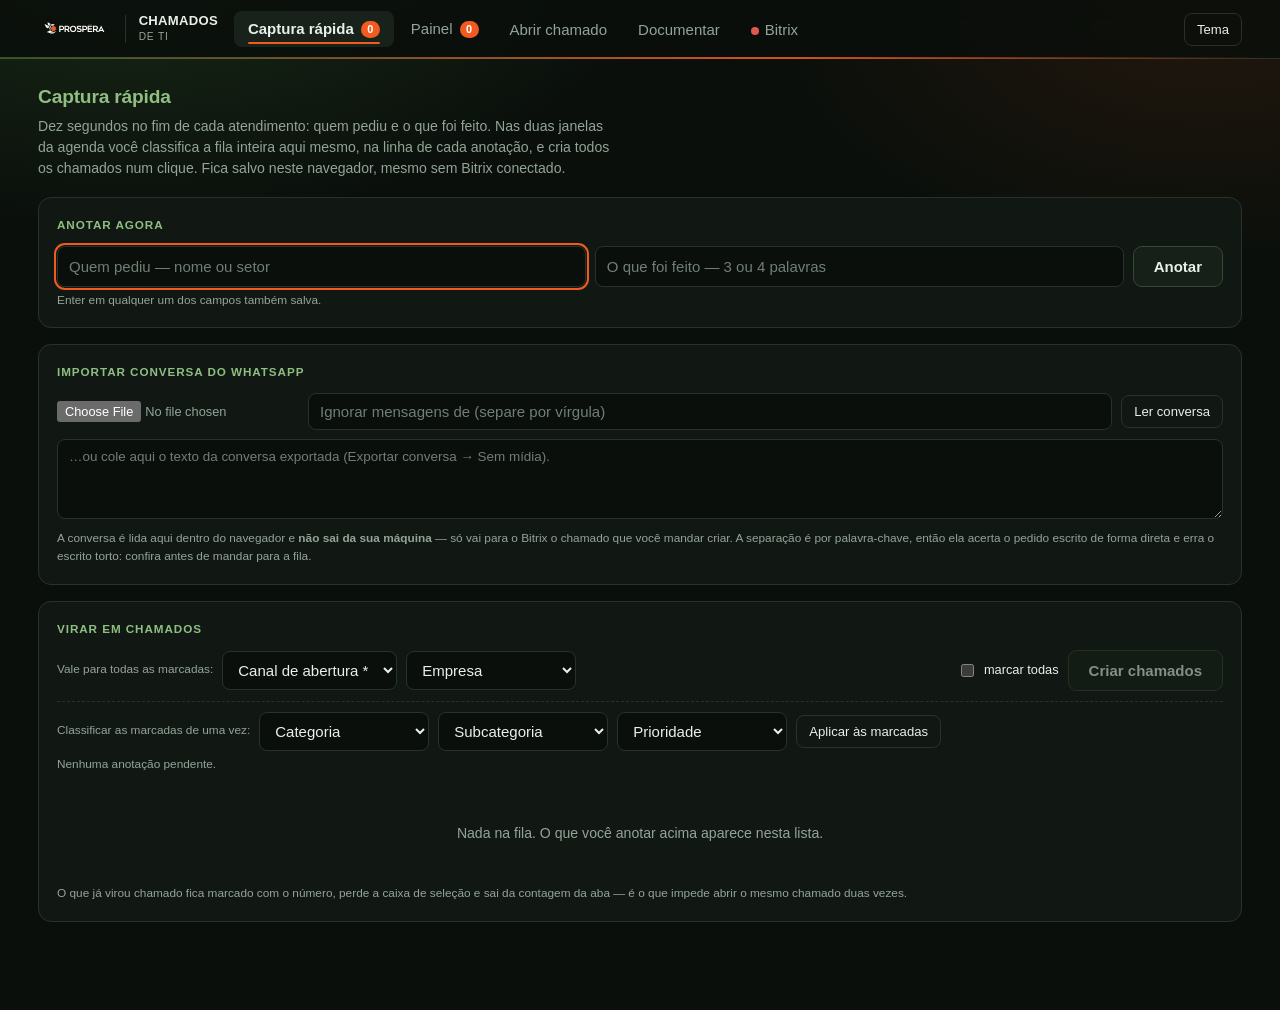
==== index.html @ 6b632b6e "v18: cartao de importar conversa e linha de classificar em lote no HTML Co-Authored-By: Claude Opus " ====
<!doctype html>
<html lang="pt-BR">
<head>
<meta charset="utf-8">
<meta name="viewport" content="width=device-width, initial-scale=1">
<title>Chamados TI Prospera</title>
<link rel="stylesheet" href="estilo.css">
</head>
<body>

<header class="bar">
  <div class="bar-in">
    <div class="brand">
      <!-- logo oficial, vetor extraído do .ai; as cores saem do CSS por tema -->
      <svg class="logo" viewBox="0 0 1000 407.35" role="img" aria-label="Prospera" xmlns="http://www.w3.org/2000/svg"><path class="lg-g" d="M 167.63 198.69 C 167.3 199.43 167.34 204.45 167.49 207.01 C 167.64 209.57 167.97 211.9 168.29 214.46 C 168.97 219.92 169.62 225.62 170.23 231.65 C 170.34 232.8 170.72 233.78 170.22 235.11 C 166.71 234.66 163.37 234.69 159.88 234.97 C 161.18 214.36 161.71 197.57 148.44 187.08 C 142.3 190.5 136.59 192.75 130.71 192.34 C 112.36 192.12 98.44 163.08 90.12 136.14 C 102.8 144.8 117.09 150.25 129.23 155.96 C 135.09 158.62 140.02 161.19 144.5 164.07 C 147.63 166.05 149.92 168.24 151.98 170.78 C 153.3 172.42 154.03 174.4 154.71 176.51 C 155.04 177.52 155.55 178.25 154.7 180.02 C 154.14 179.12 153.39 179.12 152.65 178.86 C 149.68 177.82 146.85 176.49 143.3 175.73 C 137.42 174.46 131.5 171.81 124.2 170.52 C 130.48 175.21 136.37 177.44 141.91 179.68 C 149.88 182.86 156.58 184.97 161.57 189.71 C 162.59 188.29 162.28 187.69 162.38 186.74 C 163.58 175.97 163.48 166.51 160.96 157.52 C 140.4 162.4 128.98 139.5 130.73 111.27 C 141.31 114.92 151.15 121.05 158.79 127.05 C 167.12 133.76 171.31 139.88 170.07 148.05 C 169.77 150.1 169.38 151.96 168.05 154.27 C 164.39 148.23 159.14 142.38 150.5 136.81 C 152.5 139.57 154.46 142.06 156.38 144.34 C 158.4 147.57 160.38 150.48 162.3 153.19 C 166.11 159.44 167.87 165.93 168.34 173.66 C 169.52 172.84 169.8 171.84 170.33 170.91 C 177.8 158.12 184.73 151.12 194.95 145.88 C 196.64 145.05 198.72 144.82 200.02 143.73 C 196.84 144.15 193.68 144.93 190.56 146.08 C 184.24 148.73 177.23 155.06 172.67 161.89 C 172.05 160.54 172.51 158.95 172.68 157.28 C 173.2 151.79 176 146.01 180.54 141.9 C 182.8 140.24 185.08 138.81 187.38 137.59 C 198.09 133.44 212.15 135.29 225.5 143.12 C 224.18 150.36 219.33 153.84 211.82 154.97 C 209.73 155.09 207.66 155.39 205.61 155.91 C 199.48 156.65 186.57 159.61 178.28 162.96 C 176.73 165.77 175.2 168.73 173.7 171.82 C 170.19 179.82 168.13 188.04 167.59 195.84 C 167.53 196.79 168.12 197.55 167.63 198.69 "/><path class="lg-d" d="M 170.96 231.35 C 174.94 232.51 178.31 234.2 181.91 235.9 C 190.14 239.79 198.09 242.93 207.32 243.19 C 208.36 243.22 209.74 243.18 210.52 243.88 C 211.2 244.49 210.68 245.86 210.03 246.41 C 204.69 251.02 196.24 252.31 189.18 251.61 C 187.62 251.46 185.95 251.41 184.43 250.96 L 174.76 248.11 C 171.96 247.28 169.21 246.44 166.26 246.66 C 182.52 257.61 199.63 256.96 215.61 246.8 L 221.31 243.17 L 223.88 241.59 L 229.87 238.97 C 235 237.42 239.55 237.88 244.29 240.59 C 241.89 241.2 239.96 242.39 237.83 243.43 C 237.11 243.77 236.63 244.28 236 244.72 C 234.73 245.61 233.49 246.39 232.31 247.43 L 227.06 252.05 C 224.73 254.11 222.5 256.06 219.9 257.82 L 214.5 260.96 C 202.3 266.88 188.26 267.5 175.14 264.31 C 168.47 262.68 162.35 260.22 156.21 257.26 C 143.12 250.95 130.72 246.78 115.95 250.22 C 123.16 238.04 138.32 230.55 152.2 229.25 C 158.61 228.64 164.68 229.52 170.96 231.35 "/><path class="lg-o" d="M 201.51 165.25 C 220.08 159.41 238.4 171.55 242.89 188.32 C 248.15 207.91 238.15 226.55 219.58 232.35 C 203.42 237.4 184.52 227.43 178.85 209.85 C 173.14 192.16 181.66 171.5 201.51 165.25 "/><path class="lg-d" d="M 325.8 204.28 C 328.17 204.28 330.24 203.87 332.01 203.07 C 333.77 202.26 335.21 201.17 336.32 199.79 C 337.43 198.41 338.25 196.84 338.79 195.07 C 339.33 193.31 339.6 191.47 339.6 189.55 C 339.6 187.64 339.25 185.74 338.56 183.86 C 337.87 181.98 336.88 180.32 335.57 178.86 C 334.27 177.4 332.66 176.21 330.74 175.29 C 328.82 174.38 326.6 173.91 324.07 173.91 L 304.4 173.91 L 304.4 204.28 Z M 325.8 159.65 C 329.94 159.65 333.83 160.44 337.47 162.01 C 341.11 163.58 344.27 165.71 346.96 168.39 C 349.64 171.08 351.77 174.24 353.34 177.88 C 354.91 181.52 355.7 185.41 355.7 189.55 C 355.7 193.7 355.01 197.53 353.63 201.05 C 352.25 204.58 350.21 207.67 347.53 210.31 C 344.85 212.96 341.46 215.03 337.36 216.52 C 333.25 218.02 328.52 218.77 323.15 218.77 L 304.4 218.77 L 304.4 243.84 L 288.3 243.84 L 288.3 159.65 Z M 325.8 159.65 "/><path class="lg-d" d="M 376.63 202.78 L 398.75 202.78 C 400.21 202.78 401.71 202.49 403.28 201.92 C 404.85 201.34 406.24 200.46 407.46 199.27 C 408.69 198.09 409.7 196.61 410.5 194.84 C 411.3 193.08 411.71 191.01 411.71 188.63 C 411.71 187.41 411.55 185.95 411.25 184.27 C 410.95 182.58 410.33 180.97 409.41 179.43 C 408.5 177.9 407.2 176.6 405.52 175.52 C 403.84 174.45 401.58 173.91 398.75 173.91 L 376.63 173.91 Z M 376.63 243.84 L 360.53 243.84 L 360.53 159.65 L 398.78 159.65 C 403.08 159.65 407.02 160.36 410.59 161.78 C 414.16 163.2 417.21 165.19 419.75 167.76 C 422.28 170.33 424.26 173.39 425.68 176.96 C 427.1 180.53 427.81 184.42 427.81 188.63 C 427.81 195 426.21 200.56 423.03 205.31 C 419.84 210.07 415.6 213.48 410.3 215.55 C 417.37 224.9 424.36 234.33 431.26 243.84 L 412.05 243.84 C 408.69 239.47 405.4 235.06 402.2 230.61 C 398.98 226.17 395.77 221.64 392.56 217.04 L 376.63 217.04 Z M 376.63 243.84 "/><path class="lg-d" d="M 476.98 173.11 C 473.15 173.11 469.57 173.89 466.24 175.46 C 462.91 177.04 460.01 179.13 457.52 181.73 C 455.04 184.34 453.06 187.39 451.61 190.88 C 450.16 194.37 449.43 197.99 449.43 201.75 C 449.43 205.58 450.16 209.22 451.61 212.67 C 453.06 216.12 455.04 219.17 457.52 221.82 C 460.01 224.46 462.91 226.57 466.24 228.14 C 469.57 229.71 473.15 230.5 476.98 230.5 C 480.8 230.5 484.38 229.71 487.71 228.14 C 491.03 226.57 493.94 224.46 496.43 221.82 C 498.91 219.17 500.89 216.12 502.34 212.67 C 503.79 209.22 504.52 205.58 504.52 201.75 C 504.52 197.99 503.79 194.37 502.34 190.88 C 500.89 187.39 498.91 184.34 496.43 181.73 C 493.94 179.13 491.03 177.04 487.71 175.46 C 484.38 173.89 480.8 173.11 476.98 173.11 M 476.92 245.45 C 470.94 245.45 465.3 244.3 460.01 242 C 454.72 239.7 450.1 236.58 446.15 232.62 C 442.2 228.68 439.08 224.06 436.78 218.77 C 434.48 213.48 433.33 207.8 433.33 201.75 C 433.33 195.77 434.48 190.11 436.78 184.78 C 439.08 179.45 442.2 174.82 446.15 170.86 C 450.1 166.92 454.72 163.79 460.01 161.49 C 465.3 159.19 470.94 158.04 476.92 158.04 C 482.97 158.04 488.65 159.19 493.94 161.49 C 499.23 163.79 503.85 166.92 507.8 170.86 C 511.75 174.82 514.87 179.45 517.17 184.78 C 519.47 190.11 520.62 195.77 520.62 201.75 C 520.62 207.8 519.47 213.48 517.17 218.77 C 514.87 224.06 511.75 228.68 507.8 232.62 C 503.85 236.58 499.23 239.7 493.94 242 C 488.65 244.3 482.97 245.45 476.92 245.45 "/><path class="lg-d" d="M 525.8 232.8 L 534.54 219.92 C 538.75 222.83 543.11 225.34 547.59 227.45 C 552.08 229.56 556.77 230.61 561.68 230.61 C 564.29 230.61 566.59 230.29 568.58 229.64 C 570.57 228.98 572.26 228.14 573.64 227.11 C 575.02 226.07 576.06 224.88 576.75 223.54 C 577.44 222.2 577.78 220.88 577.78 219.57 C 577.78 217.89 577.27 216.45 576.23 215.26 C 575.2 214.07 573.82 213.09 572.09 212.33 C 570.36 211.56 568.33 210.91 566 210.37 C 563.65 209.84 561.22 209.34 558.69 208.88 C 557 208.57 555.05 208.21 552.82 207.79 C 550.6 207.36 548.3 206.79 545.92 206.06 C 543.55 205.33 541.21 204.37 538.91 203.18 C 536.61 202 534.54 200.5 532.7 198.7 C 530.86 196.89 529.38 194.75 528.27 192.26 C 527.16 189.77 526.6 186.83 526.6 183.46 C 526.6 178.55 527.6 174.47 529.59 171.21 C 531.59 167.95 534.14 165.38 537.24 163.5 C 540.35 161.62 543.8 160.3 547.59 159.54 C 551.39 158.77 555.05 158.39 558.57 158.39 C 562.1 158.39 565.25 158.62 568.01 159.08 C 570.77 159.54 573.34 160.21 575.71 161.09 C 578.09 161.97 580.41 163.08 582.67 164.43 C 584.93 165.77 587.37 167.36 589.97 169.2 L 581 181.85 C 577.02 179.09 573.18 176.98 569.5 175.52 C 565.82 174.07 561.95 173.34 557.89 173.34 C 556.5 173.34 554.93 173.51 553.17 173.86 C 551.41 174.2 549.74 174.76 548.17 175.52 C 546.59 176.29 545.29 177.27 544.26 178.46 C 543.22 179.64 542.7 181.08 542.7 182.77 C 542.7 184.46 543.32 185.88 544.54 187.02 C 545.77 188.17 547.34 189.13 549.26 189.9 C 551.18 190.67 553.29 191.32 555.59 191.86 C 557.89 192.39 560.11 192.93 562.26 193.46 C 563.87 193.85 565.76 194.23 567.95 194.61 C 570.13 195 572.39 195.54 574.73 196.23 C 577.07 196.91 579.39 197.84 581.69 198.98 C 583.99 200.14 586.04 201.61 587.84 203.41 C 589.64 205.21 591.11 207.44 592.21 210.08 C 593.33 212.73 593.88 215.93 593.88 219.69 C 593.88 224.06 593.12 227.85 591.59 231.07 C 590.05 234.29 587.86 236.96 585.03 239.07 C 582.19 241.18 578.82 242.77 574.91 243.84 C 571 244.91 566.66 245.45 561.91 245.45 C 557.54 245.45 553.69 245.12 550.35 244.47 C 547.02 243.82 543.97 242.94 541.21 241.83 C 538.45 240.71 535.84 239.39 533.39 237.86 C 530.93 236.33 528.4 234.64 525.8 232.8 "/><path class="lg-d" d="M 639.08 204.28 C 641.46 204.28 643.53 203.87 645.29 203.07 C 647.05 202.26 648.49 201.17 649.61 199.79 C 650.71 198.41 651.54 196.84 652.08 195.07 C 652.61 193.31 652.88 191.47 652.88 189.55 C 652.88 187.64 652.54 185.74 651.85 183.86 C 651.16 181.98 650.16 180.32 648.86 178.86 C 647.55 177.4 645.94 176.21 644.03 175.29 C 642.11 174.38 639.89 173.91 637.36 173.91 L 617.69 173.91 L 617.69 204.28 Z M 639.08 159.65 C 643.22 159.65 647.11 160.44 650.76 162.01 C 654.39 163.58 657.56 165.71 660.24 168.39 C 662.93 171.08 665.05 174.24 666.62 177.88 C 668.2 181.52 668.98 185.41 668.98 189.55 C 668.98 193.7 668.29 197.53 666.91 201.05 C 665.54 204.58 663.5 207.67 660.82 210.31 C 658.13 212.96 654.74 215.03 650.64 216.52 C 646.54 218.02 641.8 218.77 636.44 218.77 L 617.69 218.77 L 617.69 243.84 L 601.59 243.84 L 601.59 159.65 Z M 639.08 159.65 "/><path class="lg-d" d="M 689.92 173.91 L 689.92 194.96 L 730.63 194.96 L 730.63 209.57 L 689.92 209.57 L 689.92 229.35 L 735.8 229.35 L 735.8 243.84 L 673.82 243.84 L 673.82 159.65 L 735.8 159.65 L 735.8 173.91 Z M 689.92 173.91 "/><path class="lg-d" d="M 762.72 202.78 L 784.84 202.78 C 786.3 202.78 787.8 202.49 789.37 201.92 C 790.94 201.34 792.33 200.46 793.55 199.27 C 794.78 198.09 795.79 196.61 796.59 194.84 C 797.39 193.08 797.8 191.01 797.8 188.63 C 797.8 187.41 797.64 185.95 797.34 184.27 C 797.04 182.58 796.42 180.97 795.5 179.43 C 794.59 177.9 793.29 176.6 791.61 175.52 C 789.93 174.45 787.67 173.91 784.84 173.91 L 762.72 173.91 Z M 762.72 243.84 L 746.62 243.84 L 746.62 159.65 L 784.87 159.65 C 789.17 159.65 793.1 160.36 796.68 161.78 C 800.25 163.2 803.3 165.19 805.83 167.76 C 808.37 170.33 810.35 173.39 811.77 176.96 C 813.19 180.53 813.9 184.42 813.9 188.63 C 813.9 195 812.3 200.56 809.12 205.31 C 805.93 210.07 801.69 213.48 796.39 215.55 C 803.46 224.9 810.45 234.33 817.35 243.84 L 798.14 243.84 C 794.78 239.47 791.49 235.06 788.28 230.61 C 785.07 226.17 781.86 221.64 778.65 217.04 L 762.72 217.04 Z M 762.72 243.84 "/><path class="lg-d" d="M 845.64 216.58 L 869.68 216.58 L 857.71 191.16 Z M 813.9 243.84 L 856.91 159.77 L 858.52 159.77 L 901.54 243.84 L 884.05 243.84 L 877.5 230.61 L 837.82 230.61 L 831.38 243.84 Z M 813.9 243.84 "/><path class="lg-o" d="M 686.23 144.71 C 686.37 145.15 686.57 145.57 686.78 145.98 C 687.8 147.94 689.03 149.77 690.43 151.47 C 690.97 152.11 691.52 152.8 692.16 153.32 C 693.11 154.14 694.41 154.14 694.74 152.79 C 694.91 152.02 694.69 151.16 694.44 150.41 C 693.69 148.24 692.48 146.24 690.98 144.52 C 690.07 143.52 689.04 142.22 687.6 142.16 C 686.16 142.16 685.79 143.44 686.22 144.69 Z M 686.23 144.71 "/><path class="lg-o" d="M 717.82 141.47 C 715.43 144.1 713.05 147.25 712.59 150.87 C 712.49 152.36 713.41 153.1 714.81 152.25 C 715.42 151.89 715.98 151.35 716.5 150.85 C 720.02 147.34 723.23 143.5 726.52 139.77 C 727.15 139.01 727.83 138.16 728.1 137.22 C 728.44 136.12 727.95 134.96 726.8 134.88 C 725.88 134.82 725.07 135.28 724.25 135.79 C 721.88 137.36 719.76 139.39 717.84 141.45 Z M 717.82 141.47 "/><path class="lg-o" d="M 703.21 136.61 C 702.91 137.16 702.81 137.8 702.73 138.42 C 702.13 142.58 701.9 146.79 702.05 151 C 702.06 151.4 702.08 151.82 702.24 152.19 C 702.39 152.56 702.72 152.89 703.12 152.94 C 703.79 153.02 704.29 152.36 704.6 151.75 C 706.2 148.67 706.96 145.16 706.87 141.69 C 706.82 140.02 706.6 138.28 706.13 136.67 C 705.69 135.14 703.9 135.3 703.21 136.61 "/></svg>
      <span class="brand-sep" aria-hidden="true"></span>
      <span class="brand-app">Chamados<br><small>de TI</small></span>
    </div>
    <nav class="tabs" role="tablist">
      <button role="tab" aria-selected="true" data-tab="captura">Captura rápida<span class="pill" id="pillFila">0</span></button>
      <button role="tab" aria-selected="false" data-tab="painel">Painel<span class="pill" id="pillNovos" hidden>0</span></button>
      <button role="tab" aria-selected="false" data-tab="abrir">Abrir chamado</button>
      <button role="tab" aria-selected="false" data-tab="documentar">Documentar</button>
      <button role="tab" aria-selected="false" data-tab="conexao"><span class="dot off" id="connDot"></span>Bitrix</button>
    </nav>
    <button class="ghost" id="btnTema" type="button">Tema</button>
  </div>
</header>

<main>

<!-- faixa de chamado novo: fica fora das abas porque a vigia roda em todas -->
<div class="faixa-novos" id="faixaNovos" role="status" hidden>
  <div class="fx-topo">
    <span class="fx-sino" aria-hidden="true">!</span>
    <b id="faixaTitulo"></b>
    <span style="flex:1"></span>
    <button class="mini" id="faixaIr" type="button">Ver no painel</button>
    <button class="mini" id="faixaFechar" type="button">Dispensar</button>
  </div>
  <ul class="fx-lista" id="faixaLista"></ul>
</div>

<!-- ============ CAPTURA ============ -->
<section id="tab-captura">
  <h2>Captura rápida</h2>
  <p class="lead">Dez segundos no fim de cada atendimento: quem pediu e o que foi feito. Nas duas janelas da agenda você classifica a fila inteira aqui mesmo, na linha de cada anotação, e cria todos os chamados num clique. Fica salvo neste navegador, mesmo sem Bitrix conectado.</p>

  <div class="card">
    <h3>Anotar agora</h3>
    <div class="capture-box">
      <input type="text" id="capQuem" placeholder="Quem pediu — nome ou setor" autocomplete="off">
      <input type="text" id="capOque" placeholder="O que foi feito — 3 ou 4 palavras" autocomplete="off">
      <button class="primary" id="capAdd" type="button">Anotar</button>
    </div>
    <div class="hint">Enter em qualquer um dos campos também salva.</div>
  </div>

  <div class="card" id="cardImportar">
    <h3>Importar conversa do WhatsApp</h3>
    <div class="imp-topo">
      <input type="file" id="impArquivo" accept=".txt,text/plain">
      <input type="text" id="impIgnorar" placeholder="Ignorar mensagens de (separe por vírgula)" autocomplete="off">
      <button class="ghost" id="impLer" type="button">Ler conversa</button>
    </div>
    <textarea id="impTexto" rows="4"
      placeholder="…ou cole aqui o texto da conversa exportada (Exportar conversa → Sem mídia)."></textarea>
    <div class="hint" id="impAviso">
      A conversa é lida aqui dentro do navegador e <b>não sai da sua máquina</b> — só vai para o
      Bitrix o chamado que você mandar criar. A separação é por palavra-chave, então ela acerta o
      pedido escrito de forma direta e erra o escrito torto: confira antes de mandar para a fila.
    </div>

    <div id="impResultado" hidden>
      <div class="imp-barra">
        <b id="impTitulo"></b>
        <span style="flex:1"></span>
        <button class="mini" id="impTodos" type="button">Marcar todos</button>
        <button class="mini" id="impNenhum" type="button">Desmarcar</button>
        <button class="primary" id="impMandar" type="button">Mandar para a fila</button>
      </div>
      <ul class="imp-lista" id="impLista"></ul>
      <button class="mini" id="impVerDescartados" type="button" hidden></button>
      <ul class="imp-lista descartados" id="impDescartados" hidden></ul>
    </div>
  </div>

  <div class="card">
    <h3>Virar em chamados</h3>
    <div class="lote-topo">
      <span class="hint" style="margin:0">Vale para todas as marcadas:</span>
      <select id="loteCanal"><option value="">Canal de abertura *</option></select>
      <select id="loteEmpresa"><option value="">Empresa</option></select>
      <span style="flex:1"></span>
      <label style="display:flex;align-items:center;gap:7px;font-weight:500;margin:0">
        <input type="checkbox" id="loteTodas" style="width:auto"> marcar todas
      </label>
      <button class="primary" id="btnLote" type="button">Criar chamados</button>
    </div>
    <div class="lote-topo aplicar-linha">
      <span class="hint" style="margin:0">Classificar as marcadas de uma vez:</span>
      <select id="aplCategoria"><option value="">Categoria</option></select>
      <select id="aplSubcategoria"><option value="">Subcategoria</option></select>
      <select id="aplPrioridade"><option value="">Prioridade</option></select>
      <button class="ghost" id="btnAplicar" type="button">Aplicar às marcadas</button>
    </div>
    <div class="hint" id="loteAviso"></div>

    <ul class="queue" id="fila"></ul>
    <div class="empty" id="filaVazia">Nada na fila. O que você anotar acima aparece nesta lista.</div>
    <div class="hint">O que já virou chamado fica marcado com o número, perde a caixa de seleção
      e sai da contagem da aba — é o que impede abrir o mesmo chamado duas vezes.</div>
  </div>
</section>

<!-- ============ PAINEL ============ -->
<section id="tab-painel" hidden>
  <h2>Painel de acompanhamento</h2>
  <p class="lead">Os chamados abertos por etapa, com o prazo de SLA contado em horas úteis a partir da abertura. Vermelho é prazo estourado.</p>

  <div class="card" style="padding:13px 16px">
    <div style="display:flex;gap:11px;align-items:center;flex-wrap:wrap">
      <button class="primary" id="btnCarregar" type="button">Carregar do Bitrix</button>
      <label style="display:flex;align-items:center;gap:7px;font-weight:500;margin:0">
        <input type="checkbox" id="chkConcluidos" style="width:auto"> mostrar concluídos
      </label>
      <span class="hint" id="statusCarga" style="margin-top:0">Conecte o Bitrix para puxar os chamados reais.</span>
    </div>
    <div class="linha-vigia">
      <label style="display:flex;align-items:center;gap:7px;font-weight:500;margin:0">
        <input type="checkbox" id="chkVigiar" style="width:auto" checked> vigiar chamados novos
      </label>
      <button class="ghost" id="btnNotificar" type="button" hidden>Ativar notificação do Windows</button>
      <span class="hint" id="estadoAlerta" style="margin-top:0;flex:1 1 260px"></span>
    </div>
    <div class="aviso" id="avisoNomes" hidden></div>
  </div>

  <div class="kpis" id="kpis"></div>

  <div class="card">
    <h3>Filtros</h3>
    <div class="filtros">
      <input type="text" id="fltBusca" placeholder="Buscar no nome do chamado" autocomplete="off">
      <select id="fltEmpresa" data-nome="empresa"><option value="">Todas as empresas</option></select>
      <select id="fltResp" data-nome="responsável"><option value="">Todos os responsáveis</option></select>
      <select id="fltPrioridade" data-nome="prioridade"><option value="">Todas as prioridades</option></select>
      <select id="fltCategoria" data-nome="categoria"><option value="">Todas as categorias</option></select>
      <select id="fltEtapa" data-nome="etapa"><option value="">Todas as etapas</option></select>
      <select id="fltSituacao">
        <option value="">Qualquer situação</option>
        <option value="crit">Estourados</option>
        <option value="warn">Perto do prazo</option>
        <option value="ok">No prazo</option>
        <option value="neutral">Pausados ou sem SLA</option>
      </select>
      <button class="ghost" id="fltLimpar" type="button">Limpar filtros</button>
    </div>
    <div class="hint" id="fltResumo">Sem filtro: mostrando tudo que foi carregado.</div>
  </div>

  <div class="subtabs" role="tablist">
    <button role="tab" aria-selected="true" data-sub="lista" type="button">Lista</button>
    <button role="tab" aria-selected="false" data-sub="dash" type="button">Dashboard ao vivo</button>
  </div>

  <div id="sub-dash" hidden>
    <div class="card vivo-bar">
      <span class="vivo-dot" id="dashVivo" aria-hidden="true"></span>
      <span class="vivo-txt">Relendo o Bitrix em <b id="dashConta">60s</b></span>
      <span class="hint" style="margin:0">Dados de <b id="dashLidoEm">ainda não</b>. Em segundo plano, relê a cada 3 min.</span>
      <span style="flex:1"></span>
      <button class="ghost" id="dashAgora" type="button">Atualizar agora</button>
      <button class="ghost" id="dashPausar" type="button">Pausar</button>
    </div>

    <div class="dash-grid">
      <div class="bloco dash-largo">
        <h3>Fila de risco <span class="cnt" id="cntRisco">0</span></h3>
        <ul class="risco" id="dashRisco"></ul>
        <div class="hint">Do prazo mais apertado para o mais folgado. Clique numa linha da Lista para documentar.</div>
      </div>

      <div class="bloco">
        <h3>Carga por pessoa</h3>
        <ul class="barras" id="dashPessoas"></ul>
      </div>

      <div class="bloco">
        <h3>Por etapa do funil</h3>
        <ul class="barras" id="dashEtapas"></ul>
      </div>

      <div class="bloco">
        <h3>Por prioridade</h3>
        <ul class="barras" id="dashPrioridades"></ul>
      </div>

      <div class="bloco">
        <h3>Idade dos chamados</h3>
        <ul class="barras" id="dashIdade"></ul>
        <div class="hint">Em dias de calendário, não em horas úteis: aqui a pergunta é há quanto tempo está parado.</div>
      </div>

      <div class="bloco">
        <h3>Por empresa</h3>
        <ul class="barras" id="dashEmpresas"></ul>
      </div>

      <div class="bloco">
        <h3>Por categoria</h3>
        <ul class="barras" id="dashCategorias"></ul>
      </div>
    </div>
    <div class="hint" style="margin-top:12px">
      A cor dentro de cada barra é a situação de SLA: vermelho estourado, âmbar perto do prazo,
      verde no prazo, cinza pausado ou sem SLA. O tamanho é o volume.
    </div>

    <div class="card exportar" id="cardExport">
      <h3>Exportar para o relatório semanal</h3>
      <div class="exp-linha">
        <label class="exp-rot" for="expPeriodo">Período</label>
        <select id="expPeriodo">
          <option value="sexta">Semana de sexta a sexta</option>
          <option value="7">Últimos 7 dias</option>
          <option value="mes">Mês corrente</option>
          <option value="tudo">Tudo que foi carregado</option>
          <option value="custom">Escolher as datas</option>
        </select>
        <input type="date" id="expDe" aria-label="Data inicial" hidden>
        <input type="date" id="expAte" aria-label="Data final" hidden>
      </div>
      <div class="exp-linha">
        <span class="exp-rot">Levar no arquivo</span>
        <label class="cx"><input type="checkbox" id="expAbertos" checked> Abertos agora</label>
        <label class="cx"><input type="checkbox" id="expNovos" checked> Abertos no período</label>
        <label class="cx"><input type="checkbox" id="expConcluidos" checked> Concluídos no período</label>
      </div>
      <div class="hint" id="expResumoTxt"></div>
      <div class="exp-linha exp-botoes">
        <button class="ghost" id="btnExpChamados" type="button">Baixar chamados (CSV)</button>
        <button class="primary" id="btnExpResumo" type="button">Baixar resumo (CSV)</button>
      </div>
      <div class="hint">
        São dois arquivos: a <b>lista</b> tem uma linha por chamado, o <b>resumo</b> tem os números
        já somados por pessoa, etapa, prioridade, empresa, categoria e idade. Os dois trazem horas
        úteis gastas, limite de SLA e se o chamado coube no prazo — contas que o export do Bitrix
        não faz. A data de conclusão usada é a última mudança de etapa do chamado, que para um
        chamado fechado é o fecho.
      </div>
    </div>
  </div>

  <div id="sub-lista">

  <div class="card">
    <h3>Jornada usada no cálculo</h3>
    <div class="grid g3">
      <div class="field">
        <label for="jorIni">Início</label>
        <input type="text" id="jorIni" value="08:00" inputmode="numeric">
      </div>
      <div class="field">
        <label for="jorFim">Fim</label>
        <input type="text" id="jorFim" value="17:00">
      </div>
      <div class="field">
        <label for="jorDias">Dias úteis</label>
        <select id="jorDias">
          <option value="12345" selected>Segunda a sexta</option>
          <option value="123456">Segunda a sábado</option>
        </select>
      </div>
    </div>
    <div class="hint">O SLA é contado em horas úteis, como na tabela do Bitrix — não em dias. Padrão 08:00&ndash;17:00 com 1h de intervalo (12:00&ndash;13:00), o que dá 8h líquidas por dia útil, igual à conta de &ldquo;1 dia útil&rdquo; da tabela. Feriados não são descontados. Ajuste se a jornada de vocês for outra — o painel recalcula.</div>
  </div>

  <div class="tablewrap">
    <table>
      <thead>
        <tr>
          <th>Chamado</th><th>Empresa</th><th>Solicitante</th><th>Categoria</th><th>Prioridade</th>
          <th>Etapa</th><th>Responsável</th><th class="num">Aberto em</th>
          <th class="num">Aberto há</th><th class="num">SLA</th><th>Situação</th><th></th>
        </tr>
      </thead>
      <tbody id="tbChamados"></tbody>
    </table>
    <div class="empty" id="painelVazio">
      Sem chamados carregados. Conecte o Bitrix na aba <b>Bitrix</b> para puxar os abertos,
      ou abra um chamado pela aba <b>Abrir chamado</b> para ver como o painel se comporta.
    </div>
  </div>

  </div><!-- /sub-lista -->
</section>

<!-- ============ ABRIR ============ -->
<section id="tab-abrir" hidden>
  <h2>Abrir chamado</h2>
  <p class="lead">Os campos obrigatórios ficam aqui em cima. O resto está recolhido — abra só o que o chamado precisar.</p>

  <div class="card">
    <h3>Obrigatório</h3>
    <div class="field" style="margin-bottom:13px">
      <label for="fTitulo">Nome do chamado <span class="req">*</span></label>
      <input type="text" id="fTitulo" maxlength="100" autocomplete="off"
             placeholder="Em poucas palavras — ex.: Wi-Fi caindo na bancada">
      <div class="hint">É por este nome que você reconhece o chamado na lista do painel. Seja específico: &ldquo;Notebook do Max não liga&rdquo; vale mais que &ldquo;problema no notebook&rdquo;.</div>
    </div>
    <div class="grid g2">
      <div class="field">
        <label for="fEmpresa">Empresa</label>
        <select id="fEmpresa"></select>
      </div>
      <div class="field">
        <label for="fCanal">Canal de abertura <span class="req">*</span></label>
        <select id="fCanal"></select>
      </div>
      <div class="field">
        <label for="fCategoria">Categoria do chamado <span class="req">*</span></label>
        <select id="fCategoria"></select>
      </div>
      <div class="field">
        <label for="fSubcategoria">Subcategoria do chamado <span class="req">*</span></label>
        <select id="fSubcategoria"></select>
      </div>
      <div class="field">
        <label for="fPrioridade">Prioridade <span class="req">*</span></label>
        <select id="fPrioridade"></select>
        <div class="hint" id="slaHint">Escolha a prioridade para ver o prazo.</div>
      </div>
    </div>
    <div class="field" style="margin-top:13px">
      <label for="fDetalhes">Detalhes do chamado <span class="req">*</span></label>
      <textarea id="fDetalhes" placeholder="O que o solicitante relatou, com as palavras dele."></textarea>
    </div>
  </div>

  <details class="fold">
    <summary>Quem pediu</summary>
    <div class="fold-body grid g2">
      <div class="field">
        <label for="fTipo">Tipo de ticket</label>
        <select id="fTipo">
          <option>Interno</option><option>Externo</option>
        </select>
      </div>
      <div class="field">
        <label for="fSolicitante">Solicitante</label>
        <input type="text" id="fSolicitante" placeholder="Colaborador astro/fastco/spectro, ou usuário externo">
      </div>
      <div class="field">
        <label for="fEquipamento">Equipamento</label>
        <input type="text" id="fEquipamento" placeholder="Celular, notebook, ou equipamento do cliente">
      </div>
      <div class="field">
        <label for="fResponsavel">Responsável pelo atendimento</label>
        <input type="text" id="fResponsavel" placeholder="Padrão: quem está logado no Bitrix">
      </div>
    </div>
  </details>

  <details class="fold">
    <summary>Etapa do funil</summary>
    <div class="fold-body">
      <div class="field">
        <label for="fEtapa">Etapa</label>
        <select id="fEtapa"></select>
      </div>
    </div>
  </details>

  <div class="row-end">
    <span class="hint" id="abrirAviso"></span>
    <button class="ghost" id="btnLimpar" type="button">Limpar</button>
    <button class="primary" id="btnSalvarChamado" type="button">Salvar chamado</button>
  </div>
</section>

<!-- ============ DOCUMENTAR ============ -->
<section id="tab-documentar" hidden>
  <h2>Documentar e resolver</h2>
  <p class="lead">A seção RESOLUÇÃO do formulário do Bitrix, sozinha numa tela. Testes e próximos passos são listas: escreva e aperte Enter.</p>

  <div class="card" style="padding:13px 16px;margin-bottom:16px">
    <div style="display:flex;gap:12px;align-items:center;flex-wrap:wrap">
      <label for="dChamado" style="margin:0;white-space:nowrap">Chamado</label>
      <select id="dChamado" style="flex:1;min-width:210px"><option value="">—</option></select>
    </div>
  </div>

  <div class="sem-chamado" id="semChamado">
    Escolha um chamado acima — ou clique numa linha do painel, que ele vem para cá já carregado.
  </div>

  <div id="dContexto" hidden>
    <div class="ticket">
      <div class="ticket-top">
        <span class="ticket-id" id="tkId"></span>
        <h3 class="ticket-title" id="tkTitulo"></h3>
        <div class="chips" id="tkChips"></div>
      </div>
      <div class="sla" id="tkSla" hidden></div>
      <div class="ticket-detalhe" id="tkDetalhe" hidden></div>
    </div>

    <div class="work">
      <div>
        <div class="bloco">
          <h3>Testes realizados <span class="cnt" id="cntTestes">0</span></h3>
          <div class="add-row">
            <input type="text" id="dTesteIn" placeholder="O que você testou — Enter para incluir" autocomplete="off">
            <button class="ghost" id="dTesteAdd" type="button">Incluir</button>
          </div>
          <ul class="items" id="listaTestes"></ul>
          <div class="vazio-mini" id="vazioTestes">Nada registrado ainda.</div>
        </div>

        <div class="bloco">
          <h3>Próximos passos <span class="cnt" id="cntPassos">0</span></h3>
          <div class="add-row">
            <input type="text" id="dPassoIn" placeholder="O que ainda falta — Enter para incluir" autocomplete="off">
            <button class="ghost" id="dPassoAdd" type="button">Incluir</button>
          </div>
          <ul class="items" id="listaPassos"></ul>
          <div class="vazio-mini" id="vazioPassos">Nada pendente.</div>
        </div>

        <div class="bloco">
          <h3>Resolução</h3>
          <textarea id="dResolucao" placeholder="O que resolveu o problema — isso serve de referência no próximo chamado igual."></textarea>
          <div class="hint">Obrigatória para encerrar o chamado.</div>
        </div>

        <!-- histórico e comentários ficam nesta coluna: são leitura corrida e
             equilibram a altura das duas colunas -->
        <div class="bloco" id="cardHistorico" hidden>
          <h3>Por onde passou</h3>
          <ul class="hist" id="histLista"></ul>
        </div>

        <div class="bloco" id="cardComentarios" hidden>
          <h3>Comentários <span class="cnt" id="cntComentarios">0</span></h3>
          <ul class="coment" id="listaComentarios"></ul>
        </div>
      </div>

      <div>
        <div class="bloco" id="cardEtapa" hidden>
          <h3>Etapa</h3>
          <select id="dEtapa" hidden></select>
          <div class="trilho" id="trilho"></div>
        </div>

        <div class="bloco">
          <h3>Pausa</h3>
          <div class="field">
            <label for="dPausaMotivo">Motivo</label>
            <select id="dPausaMotivo"><option value="">—</option></select>
          </div>
          <div class="field" style="margin-top:11px">
            <label for="dPausaIni">Pausado em</label>
            <input type="datetime-local" id="dPausaIni">
          </div>
          <div class="field" style="margin-top:11px">
            <label for="dPausaFim">Retomada</label>
            <input type="datetime-local" id="dPausaFim">
          </div>
        </div>

        <div class="bloco">
          <h3>Dados do chamado</h3>
          <dl class="meta-list" id="tkMeta"></dl>
        </div>

        <div class="bloco" id="cardAnexos">
          <h3>Anexos <span class="cnt" id="cntAnexos">0</span></h3>
          <ul class="arquivos" id="listaAnexos"></ul>
          <div class="hint">Os arquivos abrem no portal, com a sua sessão do Bitrix.</div>
        </div>

      </div>
    </div>

    <div class="barra-acao">
      <span class="msg" id="docAviso"></span>
      <button class="ghost" id="btnCopiarDoc" type="button">Copiar texto</button>
      <button class="ghost" id="btnEncerrar" type="button" hidden>Encerrar chamado</button>
      <button class="primary" id="btnSalvarDoc" type="button">Salvar</button>
    </div>
  </div>
</section>

<!-- ============ CONEXÃO ============ -->
<section id="tab-conexao" hidden>
  <h2>Conexão com o Bitrix</h2>
  <p class="lead">Sem isso a página funciona sozinha, guardando tudo neste navegador. Com isso ela lê e grava os chamados de verdade no portal.</p>

  <div class="note">
    <b>Não consegui testar essa conexão do meu lado</b> — o ambiente onde eu rodo não alcança o
    <code>straylight.bitrix24.com.br</code>. Por isso o teste está aqui dentro: rode na sua máquina e
    o diagnóstico abaixo diz exatamente o que aconteceu.
  </div>

  <div class="card">
    <h3>Webhook de entrada</h3>
    <div class="field">
      <label for="wh">URL do webhook</label>
      <input type="password" id="wh" placeholder="https://straylight.bitrix24.com.br/rest/1/xxxxxxxxxxxx/" autocomplete="off">
      <div class="hint">
        No Bitrix: <b>Aplicativos → Webhooks → Webhook de entrada</b>, com permissão de <b>CRM</b> e de <b>Usuários (user)</b>.
        Sem o escopo de usuários, quem abriu e o responsável aparecem como número em vez de nome.
        A URL fica guardada só neste navegador, na sua máquina — não vai para lugar nenhum e não está dentro deste arquivo.
      </div>
    </div>
    <div class="row-end">
      <button class="ghost" id="btnMostrar" type="button">Mostrar</button>
      <button class="ghost" id="btnEsquecer" type="button">Esquecer</button>
      <button class="primary" id="btnTestar" type="button">Testar conexão</button>
    </div>
    <div class="diag" id="diag">Aguardando teste.</div>
  </div>

  <div class="card">
    <h3>O que o teste verifica</h3>
    <div class="tablewrap">
      <table>
        <thead><tr><th>Checagem</th><th>Se falhar</th></tr></thead>
        <tbody>
          <tr><td>O navegador consegue chamar o Bitrix de um arquivo local (CORS)</td>
              <td>Precisa servir a página por <code>http://localhost</code> em vez de abrir o arquivo direto — eu te passo o comando.</td></tr>
          <tr><td>O webhook existe e o token é válido</td>
              <td>Gere outro webhook de entrada e cole aqui.</td></tr>
          <tr><td>O webhook tem permissão de CRM</td>
              <td>Edite o webhook no Bitrix e marque o escopo CRM.</td></tr>
          <tr><td>O processo 1032 (Chamados) responde</td>
              <td>Confirmo o <code>entityTypeId</code> com você e ajusto.</td></tr>
        </tbody>
      </table>
    </div>
  </div>
</section>

</main>


<script src="config.js"></script>
<script src="util.js"></script>
<script src="bitrix.js"></script>
<script src="painel.js"></script>
<script src="dash.js"></script>
<script src="relatorio.js"></script>
<script src="importar.js"></script>
<script src="doc.js"></script>
<script src="app.js"></script>
<script src="boot.js"></script>
</body>
</html>
---- estilo.css ----
/* Identidade: as três cores saem do logo oficial (Logo Prospera 2026).
     preto   #050606   verde  #385E31   laranja #F25B20
   O escuro é o padrão da página; o claro existe no botão Tema.

   Por que o laranja não marca "perto do prazo": ele fica perto demais do
   vermelho de "estourou", e trocar um pelo outro num relance custa caro num
   painel de SLA. Então o laranja é da marca — logo, aba ativa, contadores,
   foco — e os prazos usam verde / âmbar / vermelho, que separam bem. */
:root{
  --preto:#050606; --verde:#385E31; --laranja:#F25B20;

  --bg:#0A0F0B; --surface:#111813; --surface-2:#18211A; --line:#26332A;
  --fg:#E9EFEA; --muted:#93A497;
  --titulo:#8FBE82;                      /* verde claro, legível no escuro */
  --accent:#F25B20; --accent-soft:rgba(242,91,32,.14);
  --botao:#161F18; --botao-linha:#34492F; --botao-fg:#E9EFEA;

  --good:#4FBF86; --warn:#E3A13A; --crit:#E0574F;
  --good-bg:rgba(79,191,134,.15); --warn-bg:rgba(227,161,58,.15); --crit-bg:rgba(224,87,79,.15);

  --font:Calibri,"Segoe UI",-apple-system,BlinkMacSystemFont,Roboto,Arial,sans-serif;
  --mono:ui-monospace,SFMono-Regular,Menlo,Consolas,monospace;
  color-scheme:dark;
}
:root[data-theme="light"]{
  --bg:#F1F4F0; --surface:#fff; --surface-2:#EBF0E9; --line:#DAE2D8;
  --fg:#111A13; --muted:#5C6C60;
  --titulo:#2F5029;
  --accent:#C7441A; --accent-soft:rgba(199,68,26,.10);
  --botao:#121713; --botao-linha:#2C352E; --botao-fg:#fff;
  --good:#1B7A52; --warn:#8A6413; --crit:#A8322B;
  --good-bg:#E2F1E9; --warn-bg:#F7EDD9; --crit-bg:#F8E6E4;
  color-scheme:light;
}
*{box-sizing:border-box}
html,body{margin:0}
body{
  color:var(--fg);font-family:var(--font);font-size:15px;line-height:1.5;
  background-color:var(--bg);
  /* o fundo é o que dá cara de marca sem pintar a interface inteira de verde:
     uma luz verde no alto à esquerda e um calor laranja discreto à direita */
  background-image:
    radial-gradient(900px 540px at 10% -12%, rgba(56,94,49,.42), transparent 62%),
    radial-gradient(760px 430px at 94% 2%, rgba(242,91,32,.10), transparent 58%);
  background-attachment:fixed;background-repeat:no-repeat;
  min-height:100vh;
}
:root[data-theme="light"] body{
  background-image:
    radial-gradient(900px 540px at 10% -12%, rgba(56,94,49,.14), transparent 62%),
    radial-gradient(760px 430px at 94% 2%, rgba(242,91,32,.07), transparent 58%);
}
button,input,select,textarea{font-family:inherit;font-size:inherit;color:inherit}

/* ---------- topo ---------- */
header.bar{
  position:sticky;top:0;z-index:20;
  background:color-mix(in srgb, var(--bg) 86%, transparent);
  backdrop-filter:blur(10px);
  border-bottom:1px solid var(--line);
}
header.bar::after{
  content:"";position:absolute;left:0;right:0;bottom:-1px;height:2px;
  background:linear-gradient(90deg, var(--verde), var(--laranja) 62%, transparent);
  opacity:.85;
}
.bar-in{
  max-width:1240px;margin:0 auto;padding:11px 18px;
  display:flex;align-items:center;gap:16px;flex-wrap:wrap;
}
.brand{display:flex;align-items:center;gap:13px;flex:none}
svg.logo{height:30px;width:auto;display:block}
.lg-d{fill:#fff} .lg-g{fill:#fff} .lg-o{fill:var(--laranja)}
:root[data-theme="light"] .lg-d{fill:var(--preto)}
:root[data-theme="light"] .lg-g{fill:var(--verde)}
.brand-sep{width:1px;height:28px;background:var(--line)}
.brand-app{
  font-weight:700;font-size:.82rem;line-height:1.12;letter-spacing:.02em;
  text-transform:uppercase;color:var(--fg);white-space:nowrap;
}
.brand-app small{font-weight:400;font-size:.78em;color:var(--muted);letter-spacing:.08em}

nav.tabs{display:flex;gap:3px;flex:1;flex-wrap:wrap}
nav.tabs button{
  position:relative;background:none;border:1px solid transparent;border-radius:8px;
  padding:8px 13px;cursor:pointer;font-weight:500;color:var(--muted);
}
nav.tabs button:hover{background:var(--surface-2);color:var(--fg)}
nav.tabs button[aria-selected="true"]{background:var(--surface-2);color:var(--fg);font-weight:700}
nav.tabs button[aria-selected="true"]::after{
  content:"";position:absolute;left:13px;right:13px;bottom:2px;height:2px;
  border-radius:2px;background:var(--laranja);
}
.pill{
  display:inline-block;min-width:19px;padding:0 5px;margin-left:7px;
  background:var(--laranja);color:#fff;border-radius:9px;
  font-size:.68rem;font-weight:700;text-align:center;line-height:17px;vertical-align:1px;
}
.ghost{
  background:transparent;border:1px solid var(--line);border-radius:8px;
  padding:8px 12px;cursor:pointer;font-size:.82rem;white-space:nowrap;color:var(--fg);
}
.ghost:hover{border-color:var(--accent);color:var(--accent)}
.dot{width:8px;height:8px;border-radius:50%;display:inline-block;margin-right:6px;background:var(--muted)}
.dot.on{background:var(--good)}
.dot.off{background:var(--crit)}

main{max-width:1240px;margin:0 auto;padding:24px 18px 72px}
section[hidden]{display:none!important}
h2{font-size:1.2rem;margin:0 0 4px;letter-spacing:-.01em;color:var(--titulo)}
.lead{color:var(--muted);font-size:.88rem;margin:0 0 18px;max-width:74ch}

.card{
  background:var(--surface);border:1px solid var(--line);border-radius:13px;
  padding:18px;margin-bottom:16px;
}
.card h3{
  margin:0 0 12px;font-size:.73rem;text-transform:uppercase;letter-spacing:.08em;
  color:var(--titulo);font-weight:700;
}

label{display:block;font-size:.8rem;font-weight:600;margin-bottom:5px}
label .req{color:var(--laranja);font-weight:700}
input[type=text],input[type=datetime-local],input[type=password],select,textarea{
  width:100%;padding:9px 11px;border:1px solid var(--line);border-radius:8px;
  background:var(--bg);color:var(--fg);
}
input::placeholder,textarea::placeholder{color:var(--muted);opacity:.75}
/* sem isso a caixa marcada sai no azul padrão do navegador, que não é daqui */
input[type=checkbox]{accent-color:var(--laranja)}
textarea{resize:vertical;min-height:84px}
input:focus-visible,select:focus-visible,textarea:focus-visible,button:focus-visible,a:focus-visible{
  outline:2px solid var(--accent);outline-offset:1px
}
.grid{display:grid;gap:13px}
.g2{grid-template-columns:1fr 1fr}
.g3{grid-template-columns:repeat(3,1fr)}
@media (max-width:720px){.g2,.g3{grid-template-columns:1fr}}
.field{min-width:0}
.hint{font-size:.74rem;color:var(--muted);margin-top:5px}

/* botões escuros nos dois temas, com o laranja só na borda ao passar o mouse */
.primary{
  background:var(--botao);color:var(--botao-fg);
  border:1px solid var(--botao-linha);border-radius:9px;
  padding:11px 20px;font-weight:600;cursor:pointer;
}
.primary:hover{border-color:var(--laranja)}
.primary:disabled{opacity:.55;cursor:default;border-color:var(--botao-linha)}
.row-end{display:flex;gap:9px;justify-content:flex-end;align-items:center;flex-wrap:wrap;margin-top:16px}

details.fold{border:1px solid var(--line);border-radius:10px;margin-bottom:11px;background:var(--surface)}
details.fold>summary{
  padding:11px 14px;cursor:pointer;font-weight:600;font-size:.85rem;
  list-style:none;display:flex;align-items:center;gap:8px;
}
details.fold>summary::-webkit-details-marker{display:none}
details.fold>summary::before{content:"\25B8";color:var(--accent);font-size:.8rem}
details.fold[open]>summary::before{content:"\25BE"}
details.fold>.fold-body{padding:0 14px 14px}

/* ---------- captura ---------- */
.capture-box{display:flex;gap:9px;flex-wrap:wrap}
.capture-box input[type=text]{flex:1 1 260px}
.queue{list-style:none;margin:14px 0 0;padding:0;display:flex;flex-direction:column;gap:8px}
.queue li{
  display:flex;flex-direction:column;gap:9px;
  background:var(--surface-2);border:1px solid var(--line);border-radius:9px;padding:10px 12px;
}
.q-top{display:flex;gap:11px;align-items:flex-start}
.q-top .fsel{flex:none;width:auto;margin-top:3px}
.q-ok{flex:none;color:var(--good);font-weight:700;margin-top:1px}
/* classificação na própria linha: o lote se monta sem sair da tela */
.q-cls{display:flex;gap:8px;flex-wrap:wrap;align-items:center;padding-left:26px}
.q-cls .q-sel{width:auto;flex:1 1 160px;min-width:130px;max-width:230px;padding:6px 9px;font-size:.8rem}
.q-semlista{color:var(--muted);font-size:.78rem}
.q-erro{color:var(--crit);font-size:.78rem;flex:1 1 100%}
.queue li.falhou{border-color:var(--crit)}
.queue li.feito{opacity:.7;border-style:dashed}
.lote-topo{display:flex;gap:9px;align-items:center;flex-wrap:wrap;margin-bottom:4px}
.lote-topo select{width:auto;flex:0 1 auto;min-width:170px;max-width:260px}
.queue li.feito .txt > b{font-weight:600}
.queue .virou{margin-top:6px}
.queue .virou .tag{text-decoration:none}
.queue .virou a.tag:hover{text-decoration:underline}
.queue .txt{flex:1;min-width:0}
.queue .when{font-family:var(--mono);font-size:.72rem;color:var(--muted);white-space:nowrap}
.queue .acts{display:flex;gap:6px;flex:none}
.mini{
  background:none;border:1px solid var(--line);border-radius:7px;
  padding:4px 9px;font-size:.74rem;cursor:pointer;color:var(--fg);text-decoration:none;
}
.mini:hover{border-color:var(--accent);color:var(--accent)}
.mini.danger:hover{border-color:var(--crit);color:var(--crit)}

/* importar conversa */
.imp-topo{display:flex;gap:9px;align-items:center;flex-wrap:wrap;margin-bottom:9px}
.imp-topo input[type=file]{flex:0 1 auto;width:auto;font-size:.8rem;color:var(--muted)}
.imp-topo input[type=text]{flex:1 1 240px;min-width:180px}
.imp-topo button{flex:none}
#impTexto{min-height:74px;font-size:.84rem}
.imp-barra{
  display:flex;align-items:center;gap:9px;flex-wrap:wrap;
  margin-top:14px;padding-top:13px;border-top:1px solid var(--line);
}
.imp-barra b{font-size:.84rem;font-weight:600}
.imp-lista{list-style:none;margin:11px 0 0;padding:0;display:flex;flex-direction:column;gap:2px;
  max-height:340px;overflow-y:auto}
.imp-lista li{
  display:flex;align-items:flex-start;gap:10px;padding:8px 2px;
  border-bottom:1px solid var(--line);font-size:.85rem;
}
.imp-lista li:last-child{border-bottom:none}
.imp-lista .imp-cx{flex:none;width:auto;margin-top:3px}
.imp-txt{flex:1;min-width:0;word-break:break-word}
.imp-txt b{font-weight:650}
.imp-motivo{
  display:inline-block;margin-left:8px;padding:1px 8px;border-radius:999px;
  background:var(--surface-2);color:var(--muted);font-size:.68rem;white-space:nowrap;
}
.imp-lista.descartados li{opacity:.62}
.imp-lista.descartados li:hover{opacity:1}
/* classificar várias de uma vez */
.aplicar-linha{margin-top:10px;padding-top:10px;border-top:1px dashed var(--line)}

/* ---------- painel ---------- */
.kpis{display:grid;grid-template-columns:repeat(auto-fit,minmax(132px,1fr));gap:12px;margin-bottom:16px}
.kpi{
  background:var(--surface);border:1px solid var(--line);border-radius:12px;
  padding:13px 15px;position:relative;overflow:hidden;
}
.kpi::before{content:"";position:absolute;left:0;top:0;bottom:0;width:3px;background:var(--line)}
.kpi.crit::before{background:var(--crit)} .kpi.warn::before{background:var(--warn)}
.kpi.good::before{background:var(--good)}
.kpi b{display:block;font-size:1.7rem;font-weight:700;letter-spacing:-.02em;font-variant-numeric:tabular-nums}
.kpi span{font-size:.7rem;color:var(--muted);text-transform:uppercase;letter-spacing:.06em}
.kpi.crit b{color:var(--crit)} .kpi.warn b{color:var(--warn)} .kpi.good b{color:var(--good)}

/* faixa de chamado novo: fora das abas, porque a vigia roda em todas elas.
   Fica até ser dispensada de propósito — alerta que some sozinho é alerta
   que você perde quando estava olhando para outro lado. */
.faixa-novos{
  background:var(--accent-soft);border:1px solid var(--laranja);
  border-left-width:3px;border-radius:0 11px 11px 0;
  padding:12px 16px;margin:0 0 18px;
}
.fx-topo{display:flex;align-items:center;gap:10px;flex-wrap:wrap}
.fx-topo b{font-size:.92rem}
.fx-sino{
  flex:none;width:19px;height:19px;border-radius:50%;background:var(--laranja);color:#fff;
  font-size:.74rem;font-weight:700;display:flex;align-items:center;justify-content:center;
}
.fx-lista{list-style:none;margin:9px 0 0;padding:0;display:flex;flex-direction:column;gap:3px}
.fx-lista li{display:flex;align-items:baseline;gap:9px;font-size:.84rem}
.fx-lista a{color:var(--fg);text-decoration:none;overflow:hidden;text-overflow:ellipsis;white-space:nowrap}
.fx-lista a:hover{text-decoration:underline;color:var(--accent)}
.fx-lista li.meu a{font-weight:700}
.selo-meu{
  flex:none;background:var(--laranja);color:#fff;border-radius:999px;
  padding:0 7px;font-size:.64rem;font-weight:700;text-transform:uppercase;letter-spacing:.05em;
}
.nv-p{margin-left:auto;color:var(--muted);font-size:.76rem;white-space:nowrap}
.nv-mais{color:var(--muted);font-size:.78rem}
.linha-vigia{
  display:flex;align-items:center;gap:12px;flex-wrap:wrap;
  margin-top:11px;padding-top:11px;border-top:1px solid var(--line);
}

/* filtros: valem para a lista e para o dashboard ao mesmo tempo */
.filtros{display:flex;gap:9px;flex-wrap:wrap;align-items:center}
.filtros input[type=text]{flex:1 1 220px;min-width:170px}
.filtros select{flex:0 1 auto;width:auto;min-width:140px;max-width:220px}
.filtros button{flex:none}

/* abas internas do painel */
.subtabs{display:flex;gap:4px;margin:0 0 16px;border-bottom:1px solid var(--line)}
.subtabs button{
  background:none;border:none;border-bottom:2px solid transparent;
  padding:9px 15px;cursor:pointer;font-weight:600;font-size:.87rem;color:var(--muted);
  margin-bottom:-1px;
}
.subtabs button:hover{color:var(--fg)}
.subtabs button[aria-selected="true"]{color:var(--fg);border-bottom-color:var(--laranja)}

/* barra do ao vivo */
.vivo-bar{display:flex;align-items:center;gap:12px;flex-wrap:wrap;padding:11px 16px}
.vivo-txt{font-size:.84rem;white-space:nowrap}
.vivo-txt b{font-variant-numeric:tabular-nums}
.vivo-dot{
  width:9px;height:9px;border-radius:50%;background:var(--good);flex:none;
  box-shadow:0 0 0 0 var(--good);animation:pulsa 2s infinite;
}
.vivo-dot.off{background:var(--muted);animation:none;box-shadow:none}
@keyframes pulsa{
  0%{box-shadow:0 0 0 0 rgba(79,191,134,.5)}
  70%{box-shadow:0 0 0 7px rgba(79,191,134,0)}
  100%{box-shadow:0 0 0 0 rgba(79,191,134,0)}
}
@media (prefers-reduced-motion:reduce){.vivo-dot{animation:none}}

/* cartão de exportação */
.exportar{margin-top:14px}
.exp-linha{display:flex;gap:11px;align-items:center;flex-wrap:wrap;margin-bottom:9px}
.exp-rot{font-size:.74rem;color:var(--muted);text-transform:uppercase;
  letter-spacing:.05em;font-weight:700;flex:none;min-width:106px}
.exportar select{width:auto;min-width:200px}
.exportar input[type=date]{width:auto}
.cx{display:flex;align-items:center;gap:7px;font-weight:500;margin:0;font-size:.86rem;white-space:nowrap}
.cx input[type=checkbox]{width:auto}
.exp-botoes{margin-top:12px;padding-top:12px;border-top:1px solid var(--line);margin-bottom:0}
#expResumoTxt{line-height:1.6}

/* grade do dashboard */
.dash-grid{display:grid;grid-template-columns:repeat(auto-fit,minmax(310px,1fr));gap:14px;align-items:start}
.dash-grid .bloco{margin-bottom:0}
.dash-largo{grid-column:1/-1}

/* barras: largura é volume, cor é risco */
ul.barras{list-style:none;margin:0;padding:0;display:flex;flex-direction:column;gap:7px}
ul.barras li{display:flex;align-items:center;gap:10px;font-size:.83rem}
ul.barras .bl{
  flex:0 0 132px;color:var(--muted);white-space:nowrap;
  overflow:hidden;text-overflow:ellipsis;
}
ul.barras .bw{flex:1;min-width:40px;height:16px;background:var(--surface-2);border-radius:4px;overflow:hidden}
ul.barras .bar{display:flex;height:100%;min-width:3px;border-radius:4px;overflow:hidden;transition:width .3s ease}
ul.barras .seg{display:block;height:100%}
ul.barras .seg.crit{background:var(--crit)}
ul.barras .seg.warn{background:var(--warn)}
ul.barras .seg.ok{background:var(--good)}
ul.barras .seg.neutral{background:var(--muted);opacity:.55}
ul.barras .bn{flex:0 0 26px;text-align:right;font-variant-numeric:tabular-nums;font-weight:700}

/* fila de risco */
ul.risco{list-style:none;margin:0;padding:0;display:flex;flex-direction:column;gap:1px}
ul.risco li{
  display:flex;align-items:baseline;gap:12px;padding:8px 10px;font-size:.84rem;
  border-left:3px solid var(--line);border-radius:0 6px 6px 0;
}
ul.risco li:hover{background:var(--surface-2)}
ul.risco li.crit{border-left-color:var(--crit)}
ul.risco li.warn{border-left-color:var(--warn)}
ul.risco li.ok{border-left-color:var(--good)}
.rk-t{flex:1 1 46%;min-width:0;overflow:hidden;text-overflow:ellipsis;white-space:nowrap;font-weight:500}
.rk-q{flex:0 1 150px;min-width:0;overflow:hidden;text-overflow:ellipsis;white-space:nowrap;color:var(--muted);font-size:.78rem}
.rk-p{flex:0 0 92px;color:var(--muted);font-size:.78rem}
.rk-r{flex:0 0 150px;text-align:right;font-variant-numeric:tabular-nums;font-size:.8rem;white-space:nowrap}
ul.risco li.crit .rk-r{color:var(--crit);font-weight:600}
ul.risco li.warn .rk-r{color:var(--warn);font-weight:600}
@media (max-width:640px){
  .rk-q,.rk-p{display:none}
  ul.barras .bl{flex-basis:88px}
}

table{width:100%;border-collapse:collapse;font-size:.86rem}
.tablewrap{overflow-x:auto;border:1px solid var(--line);border-radius:12px;background:var(--surface)}
th,td{text-align:left;padding:10px 13px;border-bottom:1px solid var(--line);vertical-align:top}
th{
  font-size:.7rem;text-transform:uppercase;letter-spacing:.06em;color:var(--muted);
  font-weight:700;white-space:nowrap;background:var(--surface-2);position:sticky;top:0;
}
tbody tr:last-child td{border-bottom:none}
tbody tr:hover{background:var(--surface-2)}
td.num{font-variant-numeric:tabular-nums;white-space:nowrap}
.tag{display:inline-block;padding:2px 9px;border-radius:999px;font-size:.72rem;font-weight:600;white-space:nowrap}
.tag.ok{background:var(--good-bg);color:var(--good)}
.tag.warn{background:var(--warn-bg);color:var(--warn)}
.tag.crit{background:var(--crit-bg);color:var(--crit)}
.tag.neutral{background:var(--surface-2);color:var(--muted)}
.empty{padding:36px 18px;text-align:center;color:var(--muted);font-size:.88rem}

/* ---------- conexão ---------- */
.diag{
  font-family:var(--mono);font-size:.78rem;white-space:pre-wrap;word-break:break-word;
  background:var(--bg);border:1px solid var(--line);border-radius:9px;
  padding:12px 14px;margin-top:13px;
}
.note{
  border-left:3px solid var(--accent);background:var(--accent-soft);
  padding:11px 14px;border-radius:0 9px 9px 0;font-size:.84rem;margin:14px 0;
}
code{font-family:var(--mono);font-size:.86em}

/* ---------- ficha do chamado ---------- */
.ticket{
  background:var(--surface);border:1px solid var(--line);border-radius:14px;
  padding:0;overflow:hidden;margin-bottom:16px;
}
.ticket-top{
  padding:18px 20px 16px;border-bottom:1px solid var(--line);
  background:linear-gradient(180deg, var(--surface-2), transparent);
}
.ticket-id{
  font-family:var(--mono);font-size:.74rem;color:var(--accent);
  letter-spacing:.02em;display:block;margin-bottom:3px;
}
.ticket-title{
  font-size:1.25rem;font-weight:650;color:var(--fg);letter-spacing:-.015em;
  margin:0 0 11px;text-wrap:balance;
}
.chips{display:flex;gap:7px;flex-wrap:wrap;align-items:center}
.chip{
  display:inline-flex;align-items:center;gap:5px;
  padding:3px 10px;border-radius:999px;font-size:.75rem;font-weight:600;
  background:var(--surface-2);color:var(--muted);border:1px solid var(--line);
  white-space:nowrap;
}
.chip.ok{background:var(--good-bg);color:var(--good);border-color:transparent}
.chip.warn{background:var(--warn-bg);color:var(--warn);border-color:transparent}
.chip.crit{background:var(--crit-bg);color:var(--crit);border-color:transparent}
.chip b{font-weight:700}

.sla{padding:14px 20px;display:flex;align-items:center;gap:14px;flex-wrap:wrap}
.sla-track{
  flex:1 1 200px;min-width:120px;height:7px;border-radius:999px;
  background:var(--surface-2);overflow:hidden;position:relative;
}
.sla-fill{display:block;height:100%;border-radius:999px;transition:width .4s ease}
.sla-fill.ok{background:var(--good)} .sla-fill.warn{background:var(--warn)} .sla-fill.crit{background:var(--crit)}
.sla-num{font-family:var(--mono);font-size:.78rem;color:var(--muted);font-variant-numeric:tabular-nums;white-space:nowrap}

/* Detalhes e Descrição, um sob o outro e rotulados */
.ticket-detalhe{padding:0 20px 18px;display:flex;flex-direction:column;gap:12px}
.tk-bloco > span{
  display:block;font-size:.68rem;text-transform:uppercase;letter-spacing:.08em;
  color:var(--muted);font-weight:700;margin-bottom:3px;
}
.tk-bloco > p{margin:0;color:var(--fg);font-size:.88rem;line-height:1.55;white-space:pre-wrap}

.work{display:grid;grid-template-columns:1.5fr 1fr;gap:16px;align-items:start}
@media (max-width:900px){.work{grid-template-columns:1fr}}

.bloco{background:var(--surface);border:1px solid var(--line);border-radius:12px;padding:16px 18px;margin-bottom:14px}
.bloco:last-child{margin-bottom:0}
.bloco > h3{
  margin:0 0 11px;font-size:.72rem;text-transform:uppercase;letter-spacing:.08em;
  color:var(--titulo);font-weight:700;display:flex;align-items:center;gap:7px;
}
.bloco > h3 .cnt{
  background:var(--surface-2);color:var(--muted);border-radius:999px;
  padding:1px 8px;font-size:.68rem;letter-spacing:0;
}
.add-row{display:flex;gap:8px}
.add-row input{flex:1;min-width:0}
.add-row button{flex:none}

ul.items{list-style:none;margin:11px 0 0;padding:0;display:flex;flex-direction:column;gap:1px}
ul.items:empty{margin:0}
ul.items li{
  display:flex;align-items:flex-start;gap:11px;
  padding:9px 2px 9px 0;border-bottom:1px solid var(--line);font-size:.9rem;
}
ul.items li:last-child{border-bottom:none}
ul.items .marca{
  flex:none;width:19px;height:19px;border-radius:50%;margin-top:1px;
  background:var(--accent-soft);color:var(--accent);
  font-size:.68rem;font-weight:700;display:flex;align-items:center;justify-content:center;
  font-family:var(--mono);
}
ul.items .txt{flex:1;min-width:0;word-break:break-word}
ul.items .x{
  flex:none;border:none;background:none;color:var(--muted);cursor:pointer;
  font-size:1.05rem;line-height:1;padding:2px 5px;border-radius:5px;opacity:.5;
}
ul.items li:hover .x{opacity:1}
ul.items .x:hover{background:var(--crit-bg);color:var(--crit)}
.vazio-mini{color:var(--muted);font-size:.82rem;padding:10px 0 2px}

/* anexos */
ul.arquivos{list-style:none;margin:0;padding:0;display:flex;flex-direction:column;gap:2px}
ul.arquivos li{padding:7px 0;border-bottom:1px solid var(--line);font-size:.86rem}
ul.arquivos li:last-child{border-bottom:none}
ul.arquivos a{color:var(--accent);text-decoration:none;word-break:break-all}
ul.arquivos a::before{content:"\2193  ";font-family:var(--mono)}
ul.arquivos a:hover{text-decoration:underline}

/* comentários */
ul.coment{list-style:none;margin:0;padding:0;display:flex;flex-direction:column;gap:11px}
ul.coment li{
  background:var(--surface-2);border:1px solid var(--line);
  border-radius:9px;padding:9px 12px;
}
.cm-topo{display:flex;justify-content:space-between;gap:10px;align-items:baseline;margin-bottom:4px}
.cm-topo b{font-size:.82rem}
.cm-topo span{font-size:.72rem;color:var(--muted);white-space:nowrap}
.cm-txt{font-size:.85rem;line-height:1.5;white-space:pre-wrap;word-break:break-word}

/* trilho de etapas */
.trilho{display:flex;flex-direction:column;gap:2px;margin-top:4px}
.trilho button{
  text-align:left;background:none;border:1px solid transparent;border-radius:8px;
  padding:8px 11px;cursor:pointer;font-size:.85rem;color:var(--muted);
  display:flex;align-items:center;gap:9px;width:100%;
}
.trilho button:hover{background:var(--surface-2);color:var(--fg)}
.trilho button .bolha{
  flex:none;width:11px;height:11px;border-radius:50%;
  border:2px solid var(--line);background:var(--surface);
}
.trilho button[aria-pressed="true"]{
  background:var(--accent-soft);color:var(--accent);font-weight:600;border-color:var(--accent);
}
.trilho button[aria-pressed="true"] .bolha{background:var(--accent);border-color:var(--accent)}
.trilho button.encerra{color:var(--good)}
.trilho button.encerra .bolha{border-color:var(--good)}
.trilho .atual{font-size:.65rem;text-transform:uppercase;letter-spacing:.07em;margin-left:auto;opacity:.8}

.meta-list{display:flex;flex-direction:column;gap:8px;font-size:.84rem}
.meta-list div{display:flex;gap:10px;align-items:baseline}
.meta-list dt{flex:none;width:124px;color:var(--muted);font-size:.77rem}
.meta-list dd{margin:0;min-width:0;word-break:break-word}

.aviso{
  margin-top:13px;border-left:3px solid var(--warn);background:var(--warn-bg);
  color:var(--fg);padding:10px 13px;border-radius:0 8px 8px 0;font-size:.82rem;line-height:1.5;
}
.aviso code{word-break:break-word}

/* linha do tempo das etapas */
.hist{list-style:none;margin:0;padding:0;position:relative}
.hist::before{content:"";position:absolute;left:5px;top:6px;bottom:6px;width:1px;background:var(--line)}
.hist li{
  position:relative;padding:0 0 13px 20px;font-size:.83rem;
  display:flex;flex-direction:column;gap:2px
}
.hist li:last-child{padding-bottom:0}
.hist li::before{
  content:"";position:absolute;left:1px;top:5px;width:9px;height:9px;
  border-radius:50%;background:var(--surface);border:2px solid var(--line)
}
.hist li:last-child::before{border-color:var(--accent);background:var(--accent)}
.hist-quando{color:var(--muted);font-size:.74rem}
.hist-etapa{font-weight:500}

#tab-documentar{padding-bottom:92px}
.barra-acao{
  position:sticky;bottom:14px;z-index:8;margin-top:18px;
  background:color-mix(in srgb, var(--surface) 92%, transparent);
  backdrop-filter:blur(8px);
  border:1px solid var(--line);border-radius:12px;
  padding:13px 16px;display:flex;gap:10px;align-items:center;flex-wrap:wrap;
  box-shadow:0 8px 26px rgba(0,0,0,.35);
}
:root[data-theme="light"] .barra-acao{box-shadow:0 6px 20px rgba(17,26,19,.12)}
.barra-acao .msg{flex:1;min-width:140px;font-size:.82rem}
.sem-chamado{
  text-align:center;color:var(--muted);font-size:.9rem;
  padding:48px 20px;border:1px dashed var(--line);border-radius:12px;
}

.toast{
  position:fixed;left:50%;bottom:22px;transform:translateX(-50%);
  background:var(--fg);color:var(--bg);padding:11px 20px;border-radius:9px;
  font-size:.86rem;font-weight:500;z-index:60;box-shadow:0 8px 26px rgba(0,0,0,.4);
}
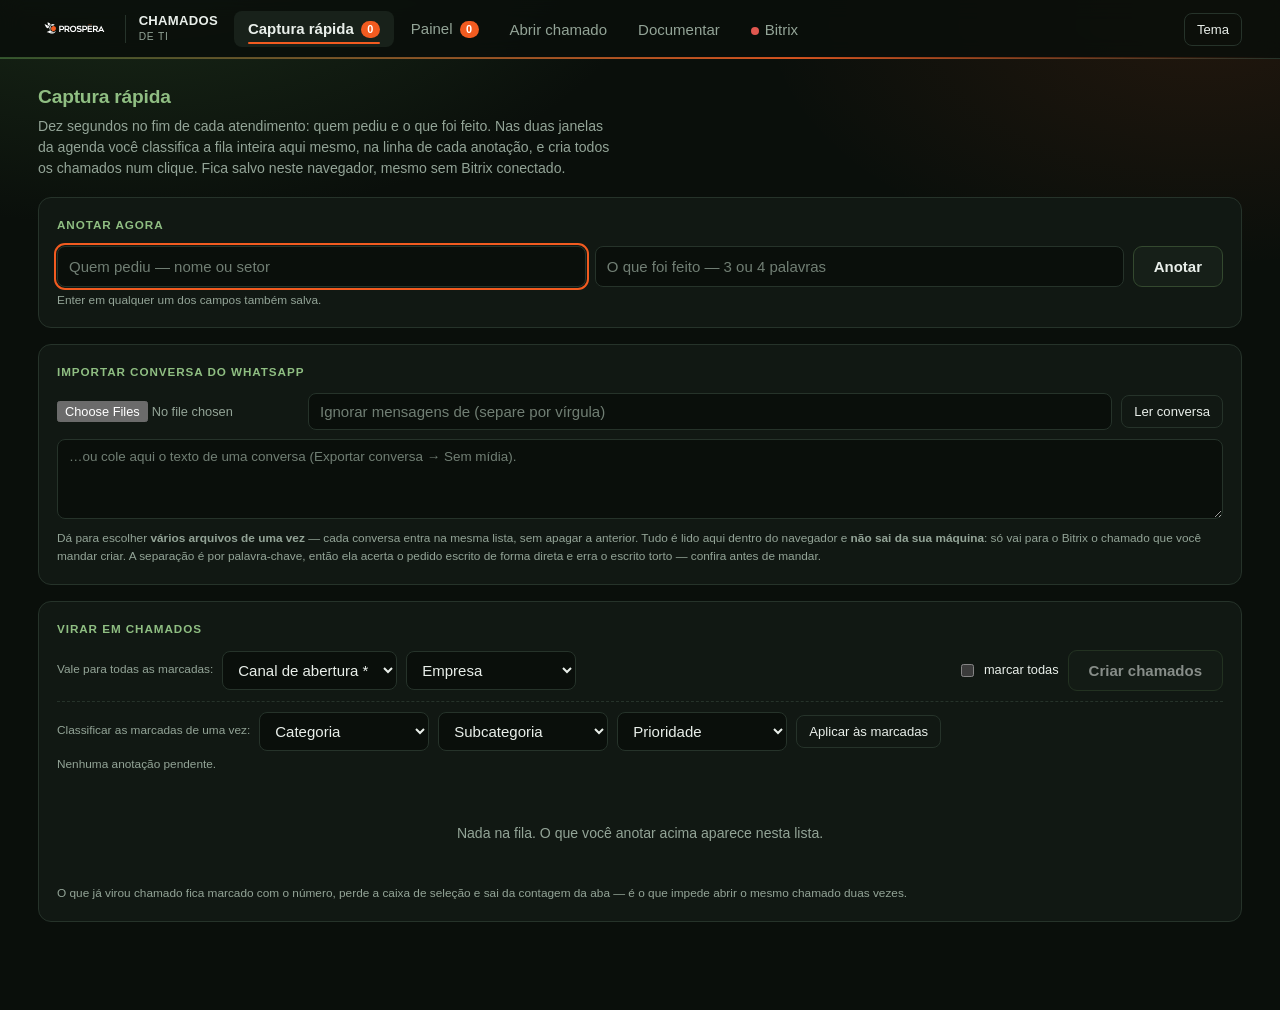
==== commit 9a0bafdd: "v19: campo de arquivo multiplo, linha do que foi lido, Limpar lista e etiqueta de conversa Co-Author" ====
--- a/index.html
+++ b/index.html
@@ -59,16 +59,18 @@
   <div class="card" id="cardImportar">
     <h3>Importar conversa do WhatsApp</h3>
     <div class="imp-topo">
-      <input type="file" id="impArquivo" accept=".txt,text/plain">
+      <input type="file" id="impArquivo" accept=".txt,text/plain" multiple>
       <input type="text" id="impIgnorar" placeholder="Ignorar mensagens de (separe por vírgula)" autocomplete="off">
       <button class="ghost" id="impLer" type="button">Ler conversa</button>
     </div>
+    <div class="hint" id="impLidos"></div>
     <textarea id="impTexto" rows="4"
-      placeholder="…ou cole aqui o texto da conversa exportada (Exportar conversa → Sem mídia)."></textarea>
+      placeholder="…ou cole aqui o texto de uma conversa (Exportar conversa → Sem mídia)."></textarea>
     <div class="hint" id="impAviso">
-      A conversa é lida aqui dentro do navegador e <b>não sai da sua máquina</b> — só vai para o
-      Bitrix o chamado que você mandar criar. A separação é por palavra-chave, então ela acerta o
-      pedido escrito de forma direta e erra o escrito torto: confira antes de mandar para a fila.
+      Dá para escolher <b>vários arquivos de uma vez</b> — cada conversa entra na mesma lista, sem
+      apagar a anterior. Tudo é lido aqui dentro do navegador e <b>não sai da sua máquina</b>: só vai
+      para o Bitrix o chamado que você mandar criar. A separação é por palavra-chave, então ela
+      acerta o pedido escrito de forma direta e erra o escrito torto — confira antes de mandar.
     </div>
 
     <div id="impResultado" hidden>
@@ -77,6 +79,7 @@
         <span style="flex:1"></span>
         <button class="mini" id="impTodos" type="button">Marcar todos</button>
         <button class="mini" id="impNenhum" type="button">Desmarcar</button>
+        <button class="mini danger" id="impLimpar" type="button">Limpar lista</button>
         <button class="primary" id="impMandar" type="button">Mandar para a fila</button>
       </div>
       <ul class="imp-lista" id="impLista"></ul>
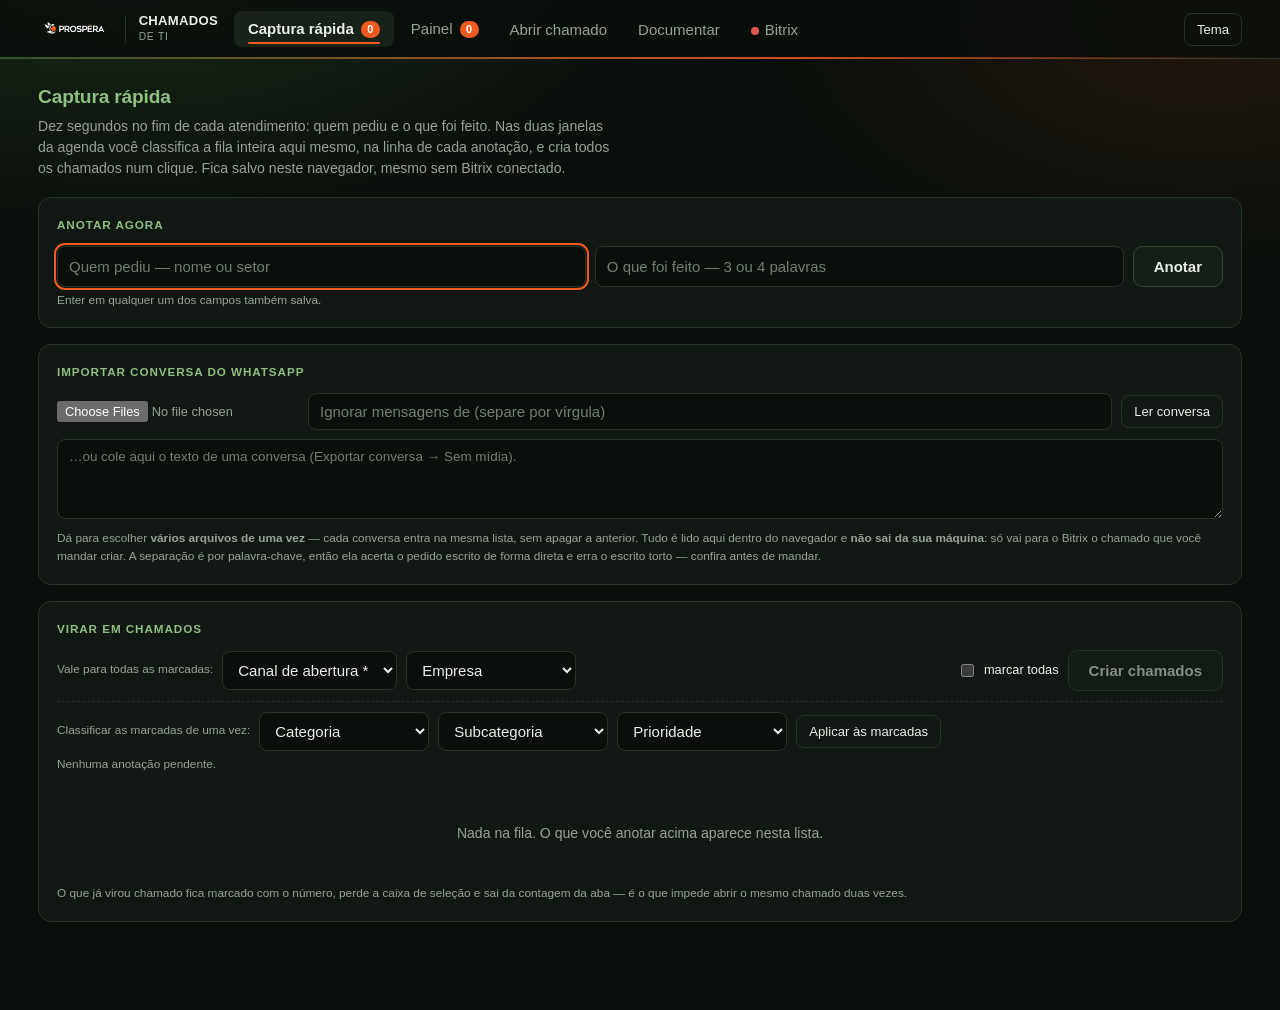
==== commit 8e07c511: "v25 (2/2): liga a instalacao na pagina - head: manifesto, cor do tema e icone - topo: botao Instalar" ====
--- a/index.html
+++ b/index.html
@@ -4,6 +4,9 @@
 <meta charset="utf-8">
 <meta name="viewport" content="width=device-width, initial-scale=1">
 <title>Chamados TI Prospera</title>
+<meta name="theme-color" content="#0A0F0B">
+<link rel="manifest" href="manifest.webmanifest">
+<link rel="icon" href="icone.svg" type="image/svg+xml">
 <link rel="stylesheet" href="estilo.css">
 </head>
 <body>
@@ -23,6 +26,7 @@
       <button role="tab" aria-selected="false" data-tab="documentar">Documentar</button>
       <button role="tab" aria-selected="false" data-tab="conexao"><span class="dot off" id="connDot"></span>Bitrix</button>
     </nav>
+    <button class="ghost" id="btnInstalar" type="button" title="Instalar como aplicativo neste computador" hidden>Instalar</button>
     <button class="ghost" id="btnTema" type="button">Tema</button>
   </div>
 </header>
@@ -164,6 +168,7 @@
 
   <div class="subtabs" role="tablist">
     <button role="tab" aria-selected="true" data-sub="lista" type="button">Lista</button>
+    <button role="tab" aria-selected="false" data-sub="kanban" type="button">Kanban</button>
     <button role="tab" aria-selected="false" data-sub="dash" type="button">Dashboard ao vivo</button>
   </div>
 
@@ -213,6 +218,13 @@
       <div class="bloco">
         <h3>Por categoria</h3>
         <ul class="barras" id="dashCategorias"></ul>
+      </div>
+
+      <div class="bloco">
+        <h3>Primeiro atendimento</h3>
+        <ul class="barras" id="dashAtend"></ul>
+        <div class="hint">Da abertura até alguém responder, em horas úteis. É régua diferente
+          da resolução — e "ainda sem atendimento" é a fila que ninguém tocou.</div>
       </div>
     </div>
     <div class="hint" style="margin-top:12px">
@@ -252,6 +264,26 @@
         não faz. A data de conclusão usada é a última mudança de etapa do chamado, que para um
         chamado fechado é o fecho.
       </div>
+    </div>
+  </div>
+
+  <div id="sub-kanban" hidden>
+    <div class="kb-confirma" id="kbConfirma" role="alert" hidden>
+      <span id="kbPergunta"></span>
+      <button class="primary" id="kbSim" type="button">Mover</button>
+      <button class="ghost" id="kbNao" type="button">Cancelar</button>
+    </div>
+    <div class="aviso" id="kbErro" style="margin:0 0 12px" hidden></div>
+    <div class="kanban" id="kbQuadro"></div>
+    <div class="empty" id="kbVazio" hidden>
+      Sem chamados carregados. Clique em <b>Carregar do Bitrix</b> aqui em cima.
+    </div>
+    <div class="hint" style="margin-top:10px">
+      Uma coluna por etapa do funil, com os mesmos filtros e contadores da lista. Dentro da coluna,
+      o prazo mais apertado fica em cima. Arraste um cartão para outra coluna para mudar a etapa —
+      a página pergunta antes de gravar no Bitrix. Clicar no cartão abre o chamado para documentar.
+      Encerrar é pela ficha, porque exige a resolução. No celular não dá para arrastar: mude a etapa
+      pela ficha.
     </div>
   </div>
 
@@ -411,6 +443,45 @@
 
     <div class="work">
       <div>
+        <!-- duas abas dentro do chamado: o que se escreve para o Bitrix do
+             chamado, e o que foi feito, que vai para a tarefa ligada a ele -->
+        <nav class="subtabs" aria-label="Partes do chamado">
+          <button type="button" data-sub="fdoc" aria-selected="true">Documentação</button>
+          <button type="button" data-sub="ftarefas" aria-selected="false">Tarefas realizadas <span id="cntTarefas"></span></button>
+          <button type="button" data-sub="fparecidos" aria-selected="false">Já aconteceu antes <span id="cntParecidos"></span></button>
+        </nav>
+
+        <div id="sub-ftarefas" style="margin-bottom:14px" hidden>
+          <div class="bloco">
+            <h3>Tarefas realizadas</h3>
+            <div class="add-row">
+              <input type="text" id="tfIn" maxlength="220" placeholder="O que você fez — Enter para incluir, já com dia e hora" autocomplete="off">
+              <button class="ghost" id="tfAdd" type="button">Incluir</button>
+            </div>
+            <ul class="items" id="listaTarefas"></ul>
+            <div class="vazio-mini" id="vazioTarefas">Nenhuma tarefa registrada neste chamado.</div>
+            <div class="aviso" id="tfAviso" hidden></div>
+            <div class="row-end" style="justify-content:flex-start;margin-top:12px">
+              <select id="tfQual" style="width:auto;max-width:100%" aria-label="Tarefa do Bitrix" hidden></select>
+              <button class="primary" id="tfEnviarPend" type="button" hidden></button>
+              <button class="mini" id="tfDeNovo" type="button" hidden>Procurar de novo</button>
+            </div>
+            <div class="hint" id="tfEstado"></div>
+          </div>
+        </div>
+
+        <div id="sub-fparecidos" style="margin-bottom:14px" hidden>
+          <div class="bloco">
+            <h3>Já aconteceu antes</h3>
+            <ul class="coment" id="pcLista"></ul>
+            <div class="vazio-mini" id="pcVazio">Nenhum chamado parecido entre os que a página carregou.</div>
+            <div class="hint" style="margin-top:11px">Parecido aqui é conta simples: palavras do nome em comum e mesma
+              subcategoria, entre os chamados que o painel carregou (os 300 mais recentes). Cada linha diz por
+              que entrou. Não é busca no portal inteiro.</div>
+          </div>
+        </div>
+
+        <div id="sub-fdoc" style="margin-bottom:14px">
         <div class="bloco">
           <h3>Testes realizados <span class="cnt" id="cntTestes">0</span></h3>
           <div class="add-row">
@@ -436,6 +507,7 @@
           <textarea id="dResolucao" placeholder="O que resolveu o problema — isso serve de referência no próximo chamado igual."></textarea>
           <div class="hint">Obrigatória para encerrar o chamado.</div>
         </div>
+        </div>
 
         <!-- histórico e comentários ficam nesta coluna: são leitura corrida e
              equilibram a altura das duas colunas -->
@@ -455,6 +527,19 @@
           <h3>Etapa</h3>
           <select id="dEtapa" hidden></select>
           <div class="trilho" id="trilho"></div>
+        </div>
+
+        <div class="bloco" id="cardCrono" hidden>
+          <h3>Tempo trabalhado</h3>
+          <div class="crono-linha">
+            <b id="cronoTempo">0m 00s</b>
+            <button class="ghost" id="cronoBtn" type="button">Iniciar</button>
+            <button class="mini danger" id="cronoZerar" type="button" hidden>zerar</button>
+          </div>
+          <div class="hint" id="cronoAviso"></div>
+          <div class="hint">Conta só o tempo em que você esteve neste chamado, ao contrário do
+            SLA, que corre desde a abertura mesmo com o chamado parado. Fica guardado neste
+            navegador e sai como coluna no CSV do relatório.</div>
         </div>
 
         <div class="bloco">
@@ -515,6 +600,7 @@
       <div class="hint">
         No Bitrix: <b>Aplicativos → Webhooks → Webhook de entrada</b>, com permissão de <b>CRM</b> e de <b>Usuários (user)</b>.
         Sem o escopo de usuários, quem abriu e o responsável aparecem como número em vez de nome.
+        Para a aba Tarefas realizadas gravar na tarefa do chamado, marque também <b>Tarefas (task)</b>.
         A URL fica guardada só neste navegador, na sua máquina — não vai para lugar nenhum e não está dentro deste arquivo.
       </div>
     </div>
@@ -524,6 +610,30 @@
       <button class="primary" id="btnTestar" type="button">Testar conexão</button>
     </div>
     <div class="diag" id="diag">Aguardando teste.</div>
+  </div>
+
+  <div class="card">
+    <h3>Diagnóstico do portal</h3>
+    <div class="hint" style="margin:0 0 12px">
+      Confere de uma vez tudo o que a página espera do seu Bitrix: permissões do webhook, etapas do funil,
+      campos do chamado, prioridades com prazo, e se a tarefa do atendimento nasce ligada ao chamado.
+      <b>Só lê</b> — não cria, não altera e não apaga nada no portal. O texto copiado não leva a URL do webhook.
+    </div>
+    <div class="row-end" style="justify-content:flex-start;margin-top:0">
+      <button class="primary" id="dgRodar" type="button">Rodar diagnóstico</button>
+      <button class="ghost" id="dgCopiar" type="button" hidden>Copiar resultado</button>
+      <span class="hint" id="dgResumo" style="margin-top:0"></span>
+    </div>
+    <ul class="risco" id="dgLista" style="margin-top:12px"></ul>
+  </div>
+
+  <div class="card">
+    <h3>Instalar como aplicativo</h3>
+    <div class="hint" id="instEstado" style="margin:0 0 12px"></div>
+    <button class="primary" id="btnInstalar2" type="button" hidden>Instalar</button>
+    <div class="hint">Instalada, a página abre em janela própria e também <b>sem internet</b>: a Captura rápida
+      funciona e a fila fica guardada até a rede voltar. Painel, ficha e tudo o que fala com o Bitrix precisam de
+      rede. A versão nova passa a chegar sozinha, sem Ctrl+Shift+R.</div>
   </div>
 
   <div class="card">
@@ -554,10 +664,16 @@
 <script src="bitrix.js"></script>
 <script src="painel.js"></script>
 <script src="dash.js"></script>
+<script src="kanban.js"></script>
 <script src="relatorio.js"></script>
 <script src="importar.js"></script>
 <script src="doc.js"></script>
+<script src="tarefas.js"></script>
+<script src="parecidos.js"></script>
+<script src="diagnostico.js"></script>
+<script src="cronometro.js"></script>
 <script src="app.js"></script>
 <script src="boot.js"></script>
+<script src="instalar.js"></script>
 </body>
 </html>
--- a/estilo.css
+++ b/estilo.css
@@ -214,27 +214,59 @@
 .imp-lista .imp-cx{flex:none;width:auto;margin-top:3px}
 .imp-txt{flex:1;min-width:0;word-break:break-word}
 .imp-txt b{font-weight:650}
+.imp-grupo{
+  display:inline-block;margin-right:7px;padding:1px 8px;border-radius:999px;
+  background:var(--accent-soft);color:var(--accent);
+  font-size:.68rem;font-weight:700;white-space:nowrap;
+}
 .imp-motivo{
   display:inline-block;margin-left:8px;padding:1px 8px;border-radius:999px;
   background:var(--surface-2);color:var(--muted);font-size:.68rem;white-space:nowrap;
 }
 .imp-lista.descartados li{opacity:.62}
 .imp-lista.descartados li:hover{opacity:1}
+
+/* cronômetro do chamado */
+.crono-linha{display:flex;align-items:center;gap:10px;flex-wrap:wrap}
+#cronoTempo{
+  font-family:var(--mono);font-size:1.25rem;font-weight:700;
+  font-variant-numeric:tabular-nums;flex:1;min-width:104px;
+}
+#cronoTempo.rodando{color:var(--accent)}
+.crono-linha button{flex:none}
+
 /* classificar várias de uma vez */
 .aplicar-linha{margin-top:10px;padding-top:10px;border-top:1px dashed var(--line)}
 
 /* ---------- painel ---------- */
-.kpis{display:grid;grid-template-columns:repeat(auto-fit,minmax(132px,1fr));gap:12px;margin-bottom:16px}
-.kpi{
-  background:var(--surface);border:1px solid var(--line);border-radius:12px;
-  padding:13px 15px;position:relative;overflow:hidden;
-}
-.kpi::before{content:"";position:absolute;left:0;top:0;bottom:0;width:3px;background:var(--line)}
-.kpi.crit::before{background:var(--crit)} .kpi.warn::before{background:var(--warn)}
-.kpi.good::before{background:var(--good)}
-.kpi b{display:block;font-size:1.7rem;font-weight:700;letter-spacing:-.02em;font-variant-numeric:tabular-nums}
-.kpi span{font-size:.7rem;color:var(--muted);text-transform:uppercase;letter-spacing:.06em}
-.kpi.crit b{color:var(--crit)} .kpi.warn b{color:var(--warn)} .kpi.good b{color:var(--good)}
+/* parede de contadores: três blocos, cada contador é um filtro clicável.
+   Contador zerado apaga de propósito — o olho vai direto para o que tem número. */
+.kpis{display:flex;gap:14px;flex-wrap:wrap;margin-bottom:16px;align-items:stretch}
+.tile-grupo{
+  flex:1 1 300px;background:var(--surface);border:1px solid var(--line);
+  border-radius:13px;padding:12px 13px 13px;
+}
+.tile-grupo h4{
+  margin:0 0 9px;font-size:.68rem;text-transform:uppercase;letter-spacing:.09em;
+  color:var(--titulo);font-weight:700;
+}
+.tile-linha{display:grid;grid-template-columns:repeat(auto-fit,minmax(104px,1fr));gap:8px}
+.tile{
+  display:flex;flex-direction:column;align-items:flex-start;gap:1px;text-align:left;
+  background:var(--surface-2);border:1px solid var(--line);border-radius:10px;
+  padding:9px 11px;cursor:pointer;color:var(--fg);position:relative;overflow:hidden;
+}
+.tile::before{content:"";position:absolute;left:0;top:0;bottom:0;width:3px;background:var(--line)}
+.tile span{font-size:.66rem;text-transform:uppercase;letter-spacing:.05em;color:var(--muted);font-weight:600;line-height:1.25}
+.tile b{font-size:1.55rem;font-weight:700;letter-spacing:-.02em;font-variant-numeric:tabular-nums;line-height:1.15;margin-top:auto}
+.tile:hover{border-color:var(--accent)}
+.tile.crit::before{background:var(--crit)} .tile.crit b{color:var(--crit)}
+.tile.warn::before{background:var(--warn)} .tile.warn b{color:var(--warn)}
+.tile.good::before{background:var(--good)} .tile.good b{color:var(--good)}
+.tile.zero{opacity:.45}
+.tile.zero b{color:var(--muted)}
+.tile.zero::before{background:var(--line)}
+.tile.ativo{border-color:var(--laranja);background:var(--accent-soft);opacity:1}
 
 /* faixa de chamado novo: fora das abas, porque a vigia roda em todas elas.
    Fica até ser dispensada de propósito — alerta que some sozinho é alerta
@@ -352,6 +384,64 @@
   ul.barras .bl{flex-basis:88px}
 }
 
+/* ---------- kanban ---------- */
+/* uma coluna por etapa do funil. A faixa à esquerda do cartão é a mesma régua
+   de SLA da lista: vermelho estourou, âmbar perto do prazo, verde no prazo. */
+.kanban{display:flex;gap:12px;overflow-x:auto;align-items:flex-start;padding-bottom:10px}
+.kanban[hidden]{display:none}
+.kb-col{
+  flex:1 0 236px;max-width:330px;min-width:0;
+  background:var(--surface);border:1px solid var(--line);border-radius:12px;padding:10px;
+}
+.kb-col header{display:flex;align-items:center;gap:7px;margin:2px 2px 9px;min-height:22px}
+.kb-col header b{
+  font-size:.7rem;text-transform:uppercase;letter-spacing:.07em;color:var(--titulo);
+  overflow:hidden;text-overflow:ellipsis;white-space:nowrap;
+}
+.kb-col header .cnt{
+  flex:none;background:var(--surface-2);color:var(--muted);border-radius:999px;
+  padding:1px 8px;font-size:.68rem;font-weight:700;
+}
+.kb-col header .tag{margin-left:auto;flex:none}
+.kb-col.fechada{opacity:.72}
+.kb-col.sobre{border-color:var(--accent);background:var(--accent-soft)}
+.kb-col.destino{border-color:var(--laranja)}
+.kb-lista{display:flex;flex-direction:column;gap:8px;min-height:46px}
+.kb-vazio{
+  color:var(--muted);font-size:.76rem;text-align:center;padding:12px 0;
+  border:1px dashed var(--line);border-radius:9px;
+}
+.kb-card{
+  background:var(--surface-2);border:1px solid var(--line);border-left:3px solid var(--line);
+  border-radius:9px;padding:9px 10px;cursor:pointer;
+}
+.kb-card[draggable="true"]{cursor:grab}
+.kb-card:hover{border-color:var(--accent)}
+.kb-card.crit{border-left-color:var(--crit)}
+.kb-card.warn{border-left-color:var(--warn)}
+.kb-card.ok{border-left-color:var(--good)}
+.kb-card.arrastando{opacity:.4}
+.kb-card.pendente{border-color:var(--laranja);box-shadow:0 0 0 1px var(--laranja)}
+.kb-topo{display:flex;align-items:center;gap:7px;margin-bottom:4px}
+.kb-id{font-family:var(--mono);font-size:.7rem;color:var(--accent)}
+.kb-topo .tag{margin-left:auto}
+.kb-titulo{font-size:.86rem;font-weight:600;line-height:1.3;word-break:break-word}
+.kb-meta{
+  font-size:.75rem;color:var(--muted);margin-top:3px;
+  overflow:hidden;text-overflow:ellipsis;white-space:nowrap;
+}
+.kb-pe{display:flex;gap:8px;align-items:baseline;flex-wrap:wrap;margin-top:7px;font-size:.72rem;color:var(--muted)}
+.kb-pe .kb-h{margin-left:auto;font-variant-numeric:tabular-nums;white-space:nowrap}
+/* a pergunta acompanha a rolagem: o cartão pode ter sido solto lá embaixo */
+.kb-confirma{
+  position:sticky;top:70px;z-index:6;display:flex;align-items:center;gap:10px;flex-wrap:wrap;
+  background:var(--surface);border:1px solid var(--laranja);border-left-width:3px;
+  border-radius:0 11px 11px 0;padding:11px 14px;margin:0 0 12px;font-size:.88rem;
+  box-shadow:0 8px 22px rgba(0,0,0,.3);
+}
+.kb-confirma[hidden]{display:none}
+.kb-confirma span{flex:1;min-width:200px}
+
 table{width:100%;border-collapse:collapse;font-size:.86rem}
 .tablewrap{overflow-x:auto;border:1px solid var(--line);border-radius:12px;background:var(--surface)}
 th,td{text-align:left;padding:10px 13px;border-bottom:1px solid var(--line);vertical-align:top}
